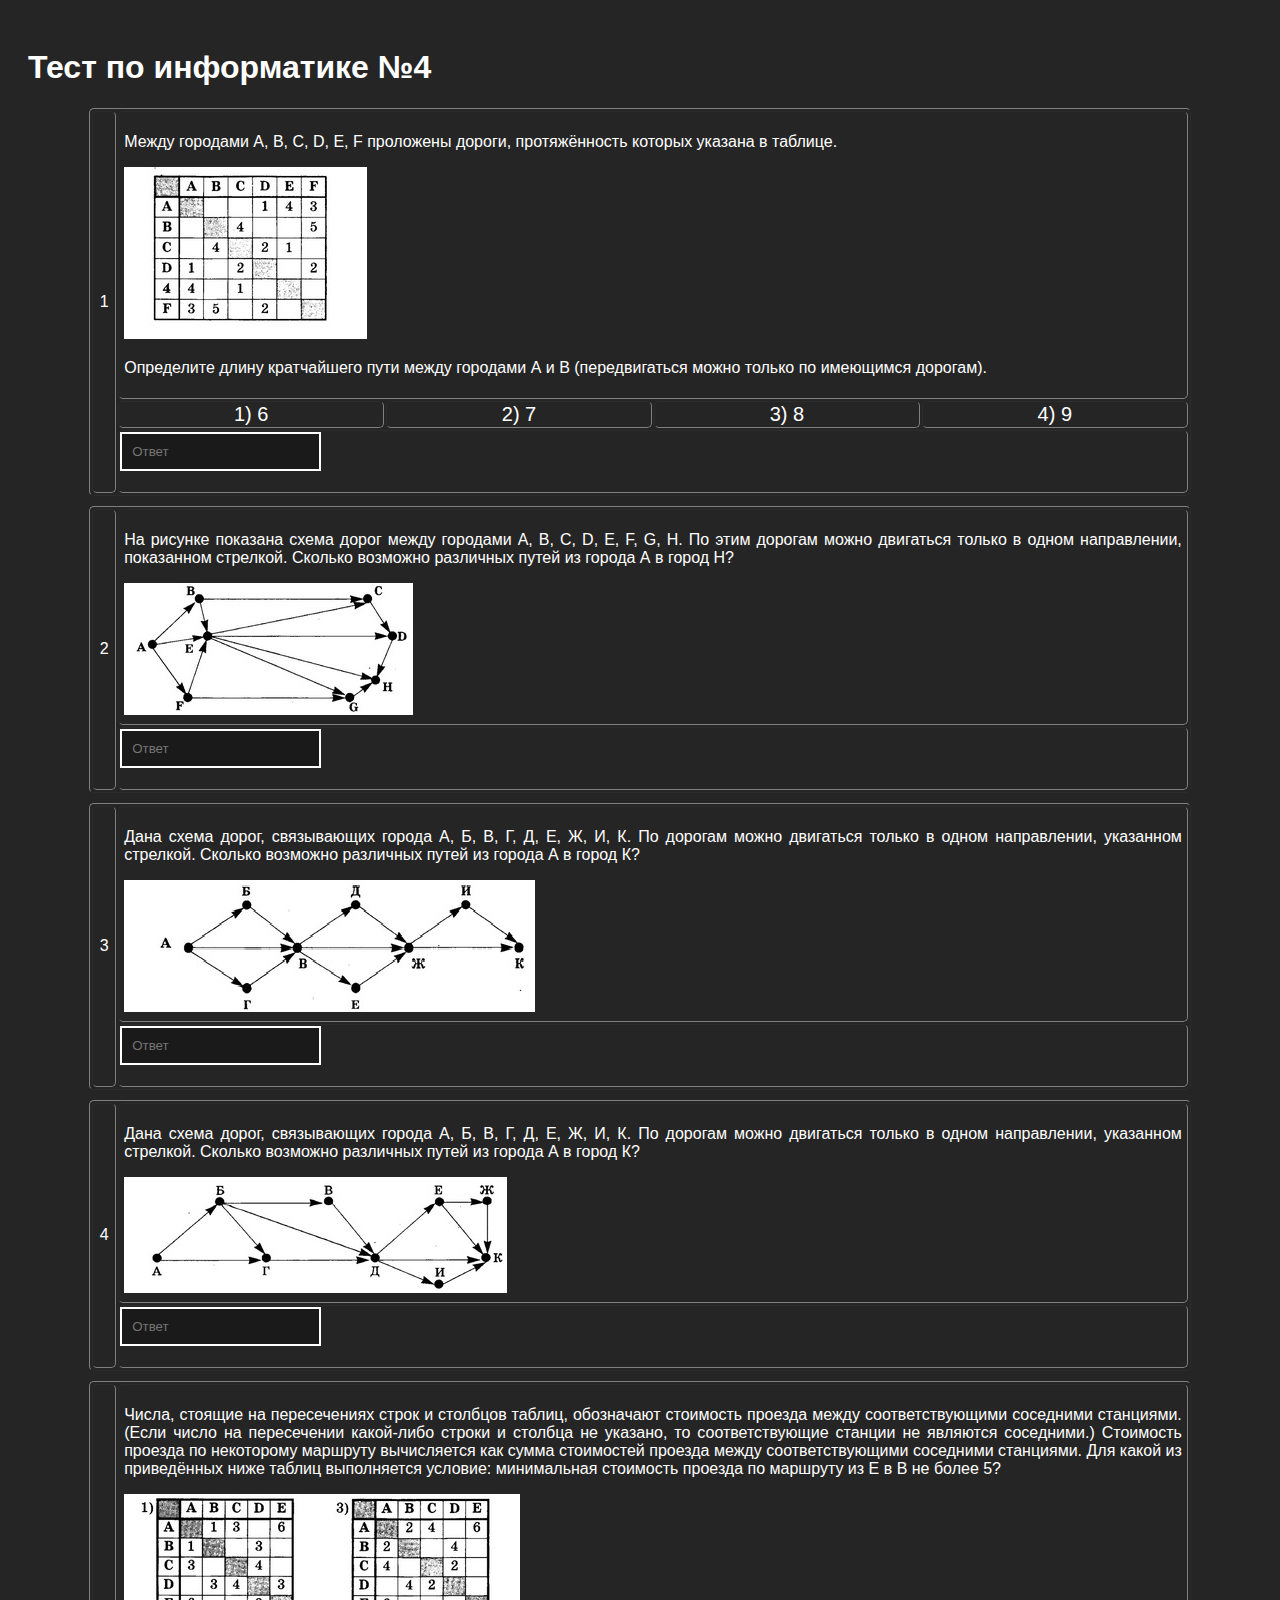
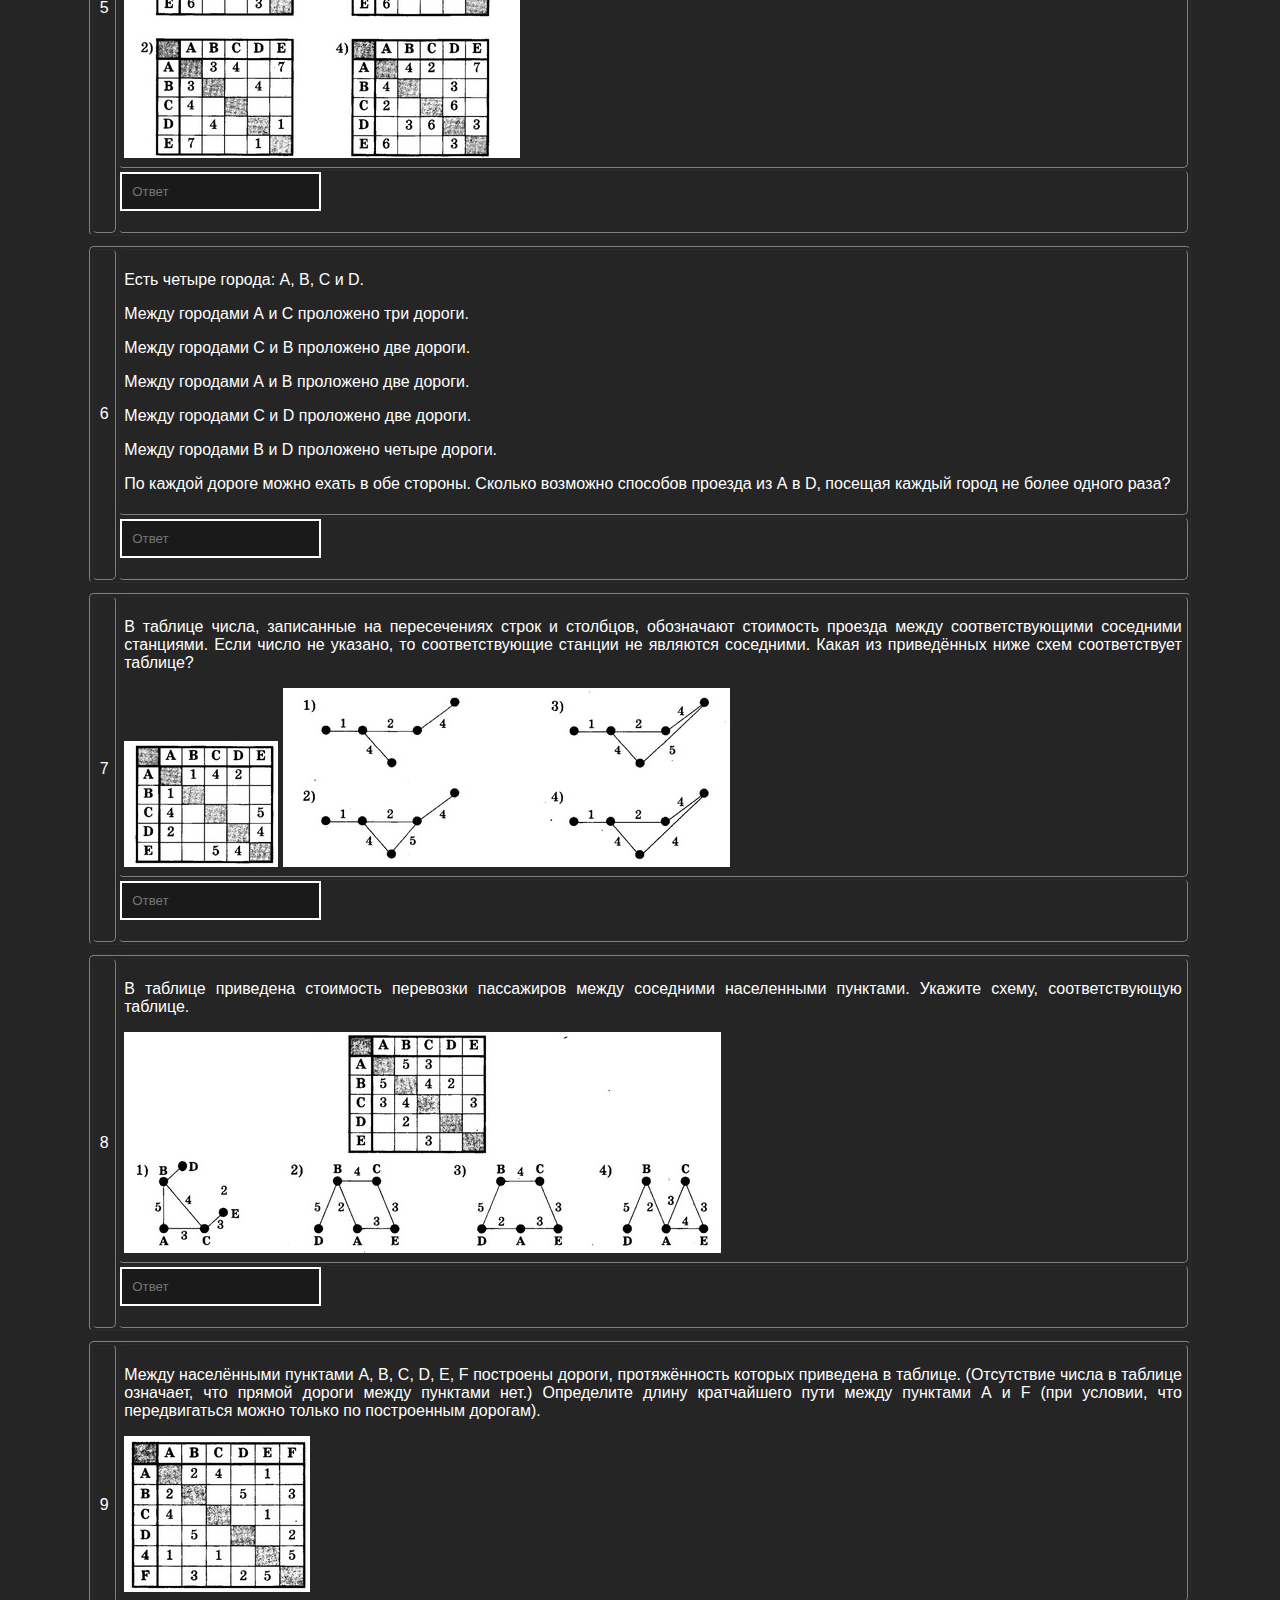
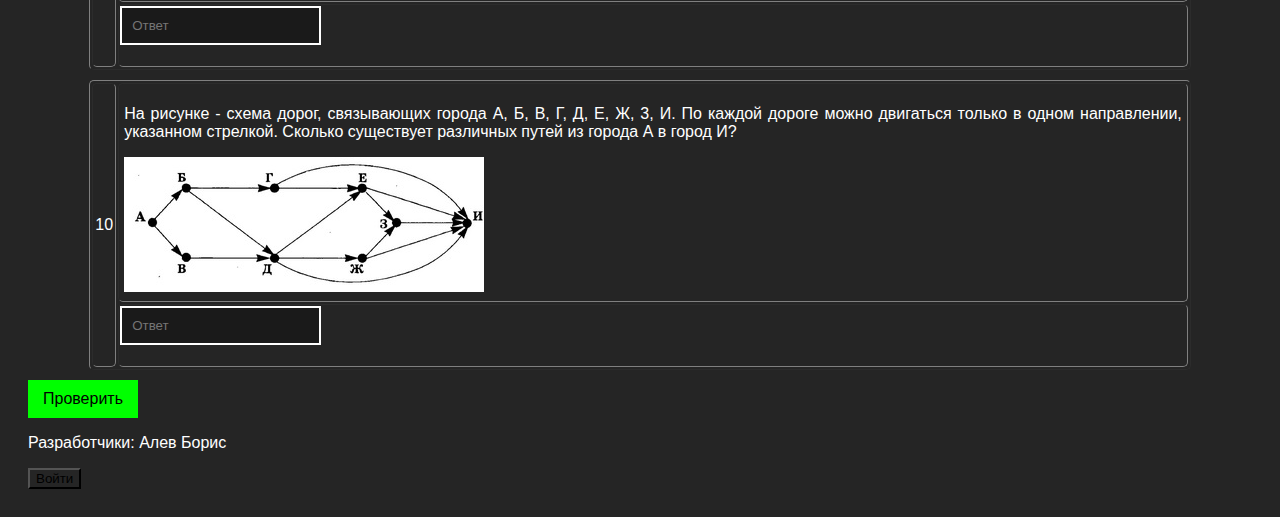
==== test/index.html @ b05b4e10 "Update index.html" ====
<!DOCTYPE html>
<html lang="en">
<head>
    <meta charset="UTF-8">
    <meta name="viewport" content="width=device-width, initial-scale=1.0">
    <title>Тест 4</title>
    <style>
         body {
            background-color: #252525;
            color: white; 
            font-family: Arial, sans-serif; 
            padding: 20px; 
        }
        label {
            display: block;
            margin-bottom: 5px; 
        }
        input[type="text"] {
            padding: 10px;
            margin-bottom: 20px; 
            border: 2px solid #ffffff; 
            background-color: #1a1a1a; 
            color: white;
        }
        .check {
            padding: 10px 15px; 
            background-color: #00ff00; 
            color: #000; 
            border: none; 
            cursor: pointer; 
            font-size: 16px; 
            transition: background-color 0.3s; 
        }
        .check:hover {
            background-color: #33cc33;
        }
        #result {
            display: none; 
            margin-top: 20px; 
            font-weight: bold; 
        }
        div.question {
            margin-bottom: 20px; 
        }
        table {
            margin-bottom: 10px;
            margin-left: auto;
            margin-right: auto;
            width: 90%;
            border-radius: 5px;
        }
        td {
            border-radius: 5px;
        }
        .n {
            width: 20px;
            text-align: center;
        }
        .variant
        {
            text-align: center;
            font-size: 20px;
        }
        .task
        {
            text-align: justify;
            padding: 5px;
        }
        .submit {
           background-color: #252525; 
        }
        form {
            display: none;
        }
    </style>
</head>
<body>
    <h1>Тест по информатике №4</h1>
    <table border="1" id="q1">
        <tr>
            <td class="n" rowspan="3">1</td>
            <td colspan="4" class="task">
                <p>Между городами А, В, C, D, E, F проложены дороги, протяжённость которых указана в таблице.</p>
                <img src="1.jpg"/>
                <p> Определите длину кратчайшего пути между городами А и В (передвигаться можно только по имеющимся дорогам).</p>
            </td>
        </tr>
        <tr>
            <td class="variant">1) 6</td>
            <td class="variant">2) 7</td>
            <td class="variant">3) 8</td>
            <td class="variant">4) 9</td>
        </tr>
        <tr>
            <td colspan="5">
                <input id="a1" type="text" class="answer" placeholder="Ответ" />
            </td>
        </tr>
    </table>
    <table border="1" id="q2">
        <tr>
            <td class="n" rowspan="3">2</td>
            <td colspan="4" class="task">
                <p>На рисунке показана схема дорог между городами А, В, C, D, E, F, G, Н. По этим дорогам можно двигаться только в одном направлении, показанном стрелкой. Сколько возможно различных путей из города А в город Н?</p>
                <img src="2.jpg"/>
            </td>
        </tr>
        <tr>
            <td colspan="5">
                <input id="a2" type="text" class="answer" placeholder="Ответ" />
            </td>
        </tr>
    </table>
    <table border="1" id="q3">
        <tr>
            <td class="n" rowspan="3">3</td>
            <td colspan="4" class="task">
                <p>Дана схема дорог, связывающих города А, Б, В, Г, Д, Е, Ж, И, К. По дорогам можно двигаться только в одном направлении, указанном стрелкой. Сколько возможно различных путей из города А в город К?</p>
                <img src="3.jpg">
            </td>
        </tr>
        <tr>
            <td colspan="5">
                <input id="a3" type="text" class="answer" placeholder="Ответ" />
            </td>
        </tr>
    </table>
    <table border="1" id="q4">
        <tr>
            <td class="n" rowspan="3">4</td>
            <td colspan="4" class="task">
                <p>Дана схема дорог, связывающих города А, Б, В, Г, Д, Е, Ж, И, К. По дорогам можно двигаться только в одном направлении, указанном стрелкой. Сколько возможно различных путей из города А в город К?</p>
                <img src="4.jpg"/>
            </td>
        </tr>
        <tr>
            <td colspan="5">
                <input id="a4" type="text" class="answer" placeholder="Ответ" />
            </td>
        </tr>
    </table>
    <table border="1" id="q5">
        <tr>
            <td  class="n" rowspan="3">5</td>
            <td colspan="4" class="task">
               <p>Числа, стоящие на пересечениях строк и столбцов таблиц, обозначают стоимость проезда между соответствующими соседними станциями. (Если число на пересечении какой-либо строки и столбца не указано, то соответствующие станции не являются соседними.)
                Стоимость проезда по некоторому маршруту вычисляется как сумма стоимостей проезда между соответствующими соседними станциями.
                Для какой из приведённых ниже таблиц выполняется условие: минимальная стоимость проезда по маршруту из Е в В не более 5?</p>
                <img src="5.jpg">
            </td>
        </tr>
        <tr>
            <td colspan="5">
                <input id="a5" type="text" class="answer" placeholder="Ответ" />
            </td>
        </tr>
    </table>
    <table border="1" id="q6">
        <tr>
            <td rowspan="3" class="n">6</td>
            <td colspan="4" class="task">
            <p>Есть четыре города: А, В, С и D.</p>
            <p>Между городами А и С проложено три дороги.</p> 
            <p>Между городами С и В проложено две дороги.</p>
            <p>Между городами А и В проложено две дороги.</p>
            <p>Между городами С и D проложено две дороги.</p>
            <p>Между городами В и D проложено четыре дороги.</p>
            <p>По каждой дороге можно ехать в обе стороны. Сколько возможно способов проезда из А в D, посещая каждый город не более одного раза?</p>
            </td>
        </tr>
        <tr>
            <td colspan="5">
                <input id="a6" type="text" class="answer" placeholder="Ответ" />
            </td>
        </tr>
    </table>
    <table border="1" id="q7">
        <tr>
            <td class="n" rowspan="3">7</td>
            <td colspan="4" class="task">
                <p>В таблице числа, записанные на пересечениях строк и столбцов, обозначают стоимость проезда между соответствующими соседними станциями. Если число не указано, то соответствующие станции не являются соседними.
                    Какая из приведённых ниже схем соответствует таблице?</p>
                <img src="71.jpg"/>
                <img src="72.jpg"/>
                
            </td>
        </tr>
        <tr>
            <td colspan="5">
                <input id="a7" type="text" class="answer" placeholder="Ответ" />
            </td>
        </tr>
    </table>
    <table border="1" id="q8">
        <tr>
            <td class="n" rowspan="3">8</td>
            <td colspan="4" class="task">
               <p>В таблице приведена стоимость перевозки пассажиров между соседними населенными пунктами. Укажите схему, соответствующую таблице.</p>
               <img src="8.jpg"/>
            </td>
        </tr>
        <tr>
            <td colspan="5">
                <input id="a8" type="text" class="answer" placeholder="Ответ" />
            </td>
        </tr>
    </table>
    <table border="1" id="q9">
        <tr>
            <td class="n" rowspan="3">9</td>
            <td colspan="4" class="task">
                <p>Между населёнными пунктами А, В, C, D, E, F построены дороги, протяжённость которых приведена в таблице. (Отсутствие числа в таблице означает, что прямой дороги между пунктами нет.)
                    Определите длину кратчайшего пути между пунктами А и F (при условии, что передвигаться можно только по построенным дорогам).</p>
                <img src="9.jpg">
            </td>
        </tr>
        <tr>
            <td colspan="5">
                <input id="a9" type="text" class="answer" placeholder="Ответ" />
            </td>
        </tr>
    </table>
    <table border="1" id="q10">
        <tr>
            <td class="n" rowspan="3">10</td>
            <td colspan="4" class="task">
                <p>На рисунке - схема дорог, связывающих города А, Б, В, Г, Д, Е, Ж, 3, И. По каждой дороге можно двигаться только в одном направлении, указанном стрелкой. Сколько существует различных путей из города А в город И?</p>
                <img src="10.jpg">
            </td>
        </tr>
        <tr>
            <td colspan="5">
                <input id="a10" type="text" class="answer" placeholder="Ответ" />
            </td>
        </tr>
    </table>
    <button class="check" onclick="Check()">Проверить</button>
    <p id="result">Результат: </p>
    <form>
      <label>Введите пароль: <input type="password" name="password"></label>
    </form>
    <p>Разработчики:
        Алев Борис
    </p>
     <button type="submit" class="submit">Войти</button>
</body>
<script>



function Check() {
    var correct = 0;
    var totalPoints = 10;
    var grade;
    let q1 = document.getElementById('q1');
    let a1 = document.getElementById('a1');
    let q2 = document.getElementById('q2');
    let a2 = document.getElementById('a2');
    let q3 = document.getElementById('q3');
    let a3 = document.getElementById('a3');
    let q4 = document.getElementById('q4');
    let a4 = document.getElementById('a4');
    let q5 = document.getElementById('q5');
    let a5 = document.getElementById('a5');
    let q6 = document.getElementById('q6');
    let a6 = document.getElementById('a6');
    let q7 = document.getElementById('q7');
    let a7 = document.getElementById('a7');
    let q8 = document.getElementById('q8');
    let a8 = document.getElementById('a8');
    let q9 = document.getElementById('q9');
    let a9 = document.getElementById('a9');
    let q10 = document.getElementById('q10');
    let a10 = document.getElementById('a10');
    if (a1.value == '2' || a1.value == '7') {
        q1.style.border = '7px solid green ';
        q1.style.borderRadius = "5px";
        correct++;
        var cells = q1.getElementsByTagName('td');
        for (var i = 0; i < cells.length; i++) {
            cells[i].style.border = '3px solid green';
            cells[i].style.borderRadius = "5px";
        }
    }
    else {
        q1.style.border = '7px solid red';
        q1.style.borderRadius = "5px";
        var cells = q1.getElementsByTagName('td');
        for (var i = 0; i < cells.length; i++) {
            cells[i].style.border = '3px solid red';
            cells[i].style.borderRadius = "5px";
        }
    }
    if (a2.value == '2') {
        q2.style.border = '7px solid green ';
        q2.style.borderRadius = "5px";
        correct++;
        var cells = q2.getElementsByTagName('td');
        for (var i = 0; i < cells.length; i++) {
            cells[i].style.border = '3px solid green';
            cells[i].style.borderRadius = "5px";
        }
    }
    else {
        q2.style.border = '7px solid red';
        q2.style.borderRadius = "5px";
        var cells = q2.getElementsByTagName('td');
        for (var i = 0; i < cells.length; i++) {
            cells[i].style.border = '3px solid red';
            cells[i].style.borderRadius = "5px";
        }
    }
    if (a3.value == '18') {
        q3.style.border = '7px solid green ';
        q3.style.borderRadius = "5px";
        correct++;
        var cells = q3.getElementsByTagName('td');
        for (var i = 0; i < cells.length; i++) {
            cells[i].style.border = '3px solid green';
            cells[i].style.borderRadius = "5px";
        }
    }
    else {
        q3.style.border = '7px solid red';
        q3.style.borderRadius = "5px";
        var cells = q3.getElementsByTagName('td');
        for (var i = 0; i < cells.length; i++) {
            cells[i].style.border = '3px solid red';
            cells[i].style.borderRadius = "5px";
        }
    }
    if (a4.value == '16') {
        q4.style.border = '7px solid green ';
        q4.style.borderRadius = "5px";
        correct++;
        var cells = q4.getElementsByTagName('td');
        for (var i = 0; i < cells.length; i++) {
            cells[i].style.border = '3px solid green';
            cells[i].style.borderRadius = "5px";
        }
    }
    else {
        q4.style.border = '7px solid red';
        q4.style.borderRadius = "5px";
        var cells = q4.getElementsByTagName('td');
        for (var i = 0; i < cells.length; i++) {
            cells[i].style.border = '3px solid red';
            cells[i].style.borderRadius = "5px";
        }
    }
    if (a5.value == '2') {
        q5.style.border = '7px solid green ';
        q5.style.borderRadius = "5px";
        correct++;
        var cells = q5.getElementsByTagName('td');
        for (var i = 0; i < cells.length; i++) {
            cells[i].style.border = '3px solid green';
            cells[i].style.borderRadius = "5px";
        }
    }
    else {
        q5.style.border = '7px solid red';
        q5.style.borderRadius = "5px";
        var cells = q5.getElementsByTagName('td');
        for (var i = 0; i < cells.length; i++) {
            cells[i].style.border = '3px solid red';
            cells[i].style.borderRadius = "5px";
        }
    }
    if (a6.value == '46') {
        q6.style.border = '7px solid green ';
        q6.style.borderRadius = "5px";
        correct++;
        var cells = q6.getElementsByTagName('td');
        for (var i = 0; i < cells.length; i++) {
            cells[i].style.border = '3px solid green';
            cells[i].style.borderRadius = "5px";
        }
    }
    else {
        q6.style.border = '7px solid red';
        q6.style.borderRadius = "5px";
        var cells = q6.getElementsByTagName('td');
        for (var i = 0; i < cells.length; i++) {
            cells[i].style.border = '3px solid red';
            cells[i].style.borderRadius = "5px";
        }
    }
    if (a7.value == '3') {
        q7.style.border = '7px solid green ';
        q7.style.borderRadius = "5px";
        correct++;
        var cells = q7.getElementsByTagName('td');
        for (var i = 0; i < cells.length; i++) {
            cells[i].style.border = '3px solid green';
            cells[i].style.borderRadius = "5px";
        }
    }
    else {
        q7.style.border = '7px solid red';
        q7.style.borderRadius = "5px";
        var cells = q7.getElementsByTagName('td');
        for (var i = 0; i < cells.length; i++) {
            cells[i].style.border = '3px solid red';
            cells[i].style.borderRadius = "5px";
        }
    }
    if (a8.value == '1') {
        q8.style.border = '7px solid green ';
        q8.style.borderRadius = "5px";
        correct++;
        var cells = q8.getElementsByTagName('td');
        for (var i = 0; i < cells.length; i++) {
            cells[i].style.border = '3px solid green';
            cells[i].style.borderRadius = "5px";
        }
    }
    else {
        q8.style.border = '7px solid red';
        q8.style.borderRadius = "5px";
        var cells = q8.getElementsByTagName('td');
        for (var i = 0; i < cells.length; i++) {
            cells[i].style.border = '3px solid red';
            cells[i].style.borderRadius = "5px";
        }
    }
    if (a9.value == '5') {
        q9.style.border = '7px solid green ';
        q9.style.borderRadius = "5px";
        correct++;
        var cells = q9.getElementsByTagName('td');
        for (var i = 0; i < cells.length; i++) {
            cells[i].style.border = '3px solid green';
            cells[i].style.borderRadius = "5px";
        }
    }
    else {
        q9.style.border = '7px solid red';
        q9.style.borderRadius = "5px";
        var cells = q9.getElementsByTagName('td');
        for (var i = 0; i < cells.length; i++) {
            cells[i].style.border = '3px solid red';
            cells[i].style.borderRadius = "5px";
        }
    }
    if (a10.value == '13') {
        q10.style.border = '7px solid green ';
        q10.style.borderRadius = "5px";
        correct++;
        var cells = q10.getElementsByTagName('td');
        for (var i = 0; i < cells.length; i++) {
            cells[i].style.border = '3px solid green';
            cells[i].style.borderRadius = "5px";
        }
    }
    else {
        q10.style.border = '7px solid red';
        q10.style.borderRadius = "5px";
        var cells = q10.getElementsByTagName('td');
        for (var i = 0; i < cells.length; i++) {
            cells[i].style.border = '3px solid red';
            cells[i].style.borderRadius = "5px";
        }
    }   
    if (correct >= 9) {
        grade = 5;
    } else if (correct >= 7) {
        grade = 4;
    } else if (correct >= 5) {
        grade = 3;
    } else {
        grade = 2;
    }
    var resultText = "Результат: " + correct + " из " + totalPoints + " баллов. Отметка: " + grade;
    var resultElement = document.getElementById("result");
    resultElement.innerText = resultText;
    resultElement.style.display = "block";
}
    document.addEventListener('submit', function(event) {
        event.preventDefault();
        form.style.disply = "block";
        const password = document.querySelector('input[name="password"]').value;
  
      if (password === '513381612') {
        const answers = ['2', '2', '18', '16', '2', '46', '3', '1', '5', '13']; 
        answers.forEach(function(answer, index) {
          document.body.insertAdjacentHTML('beforeend', `<p>Вопрос ${index + 1}: ${answer}</p>`);
    });
  } else {
    alert('Неправильный пароль! Попробуйте еще раз.');
  }
});
</script>
</html>
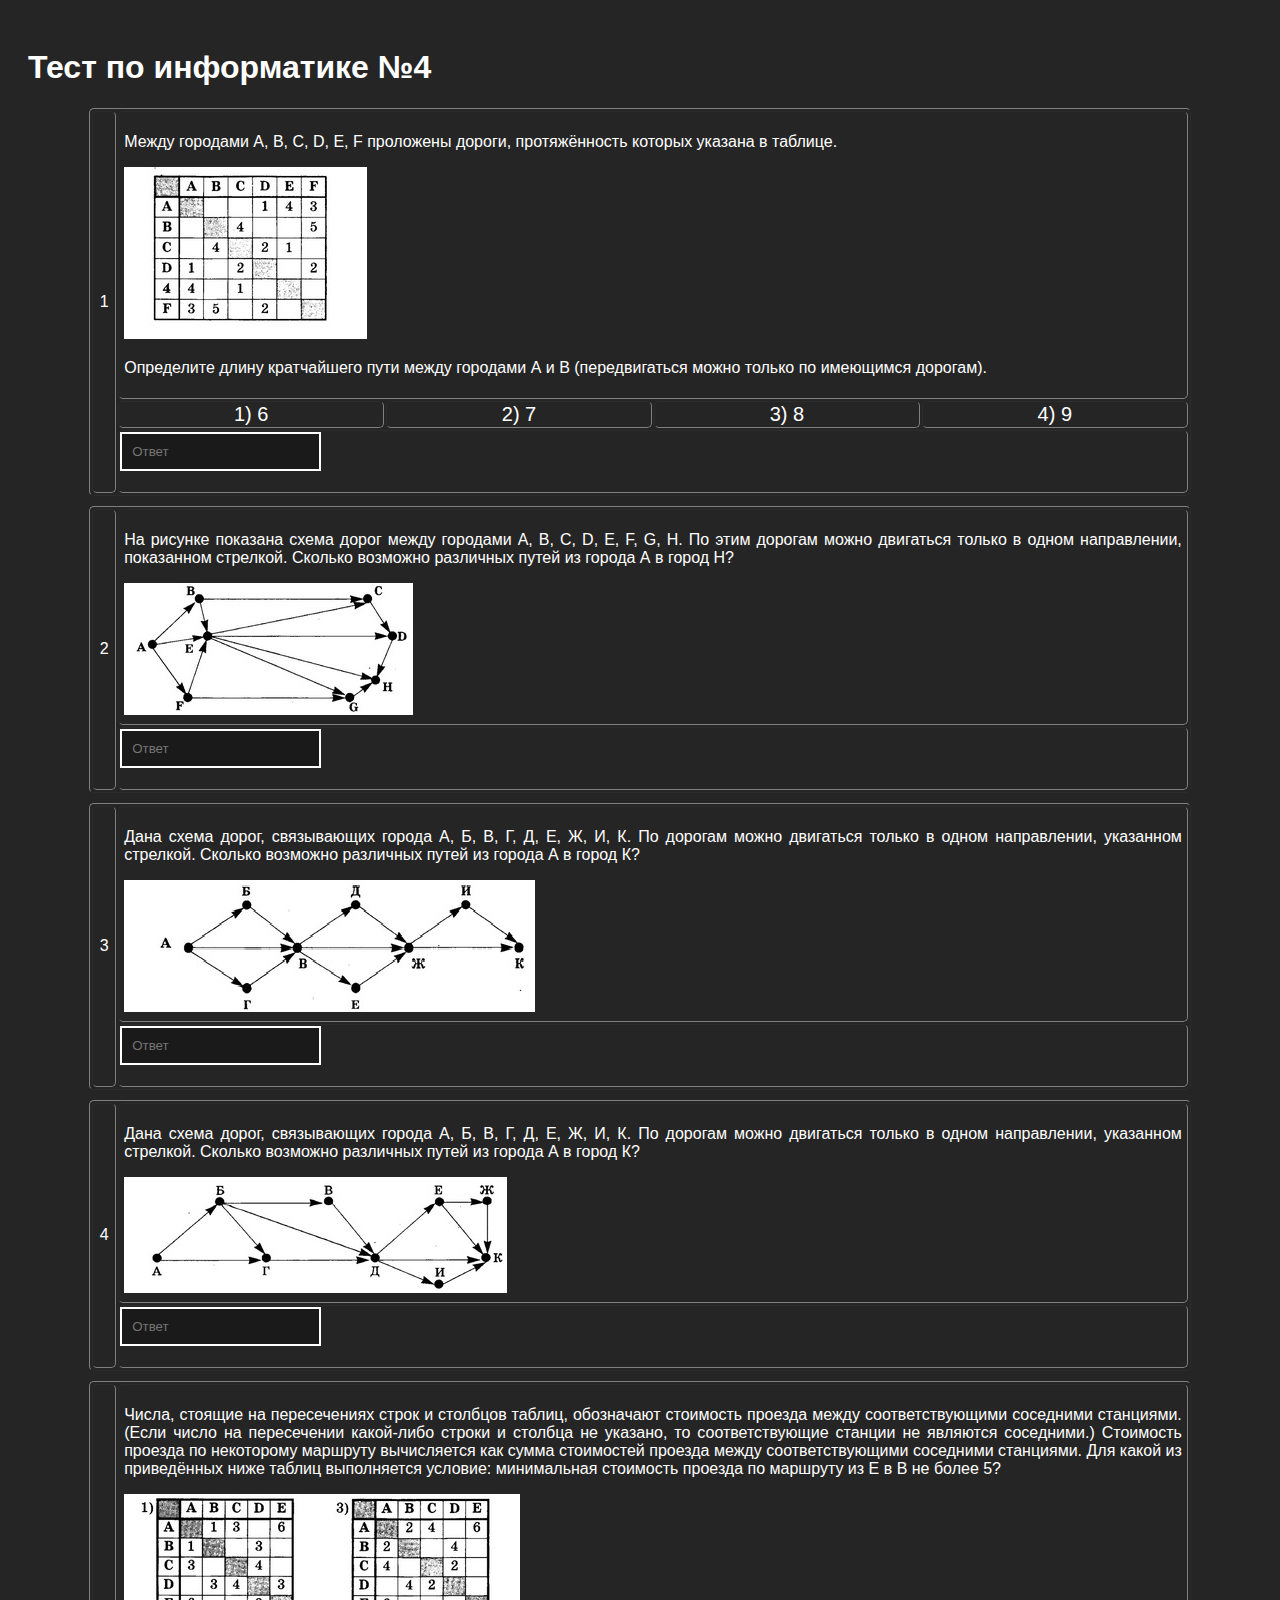
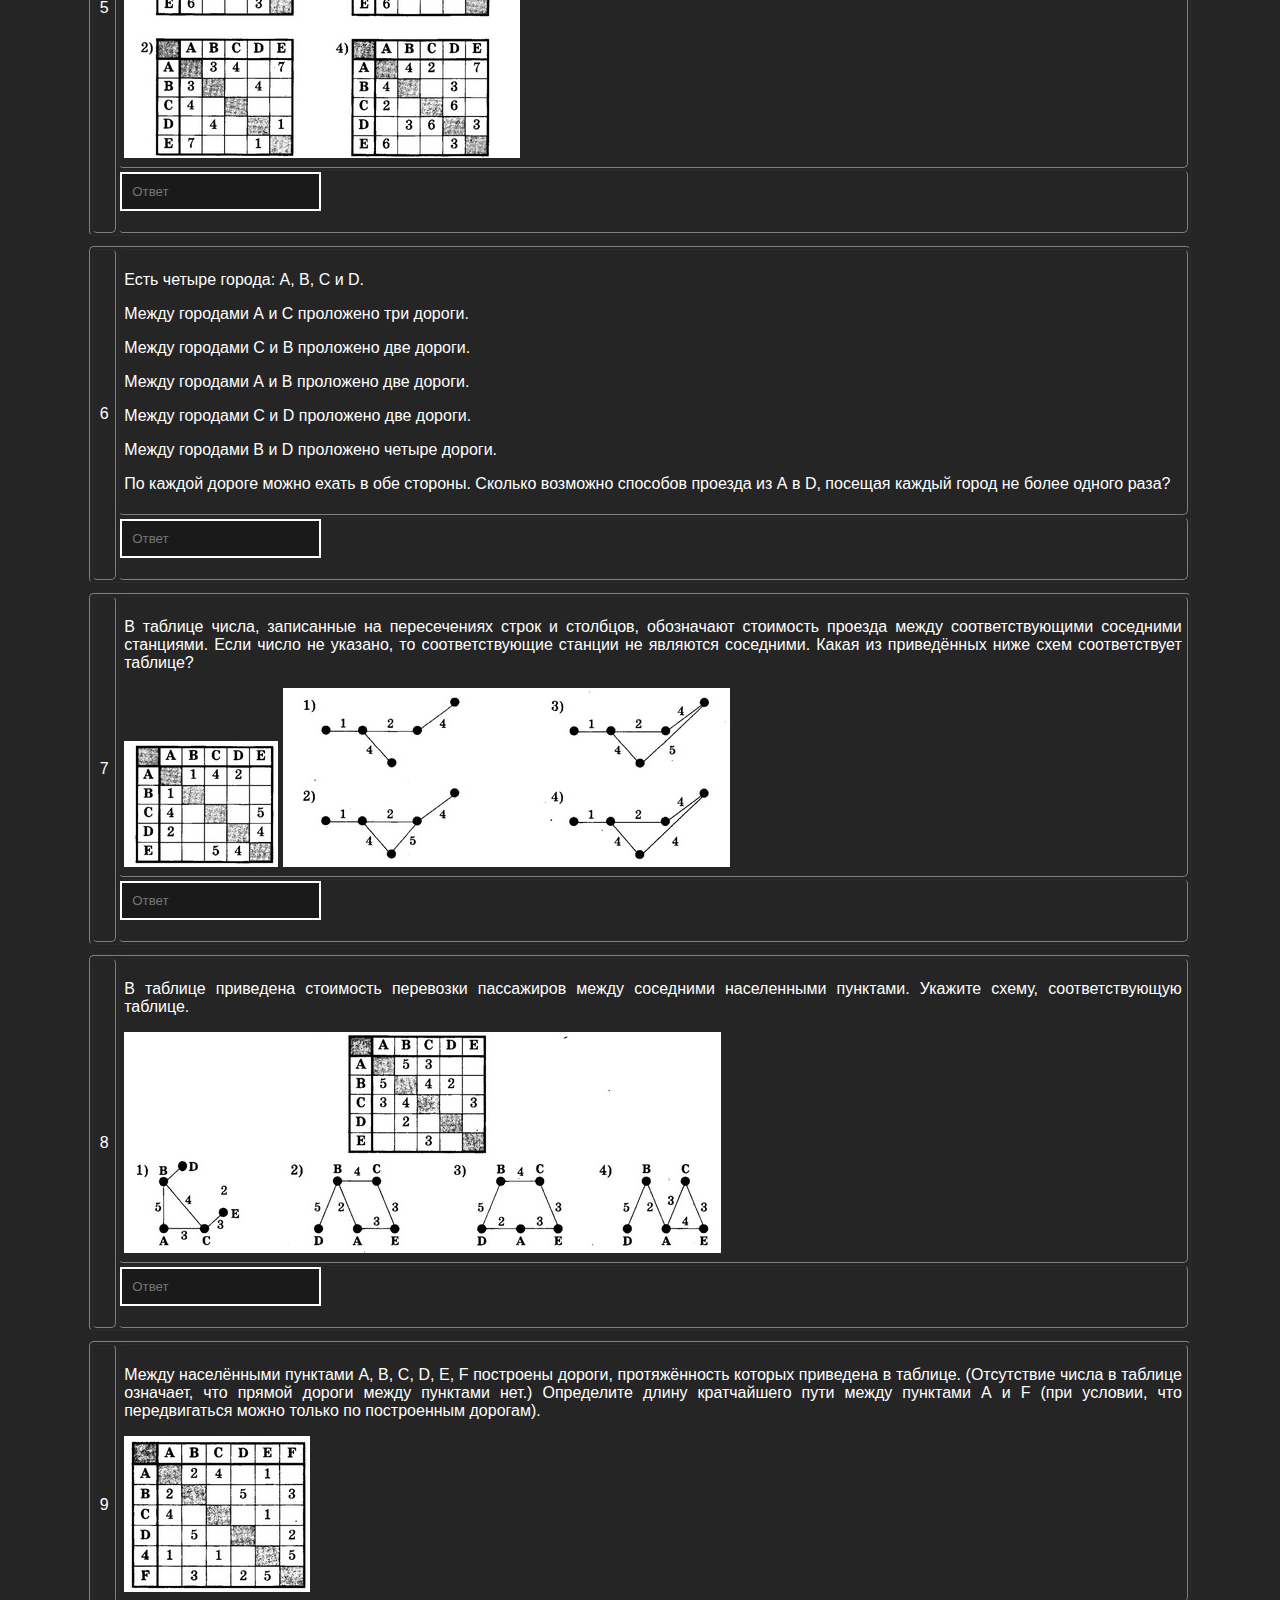
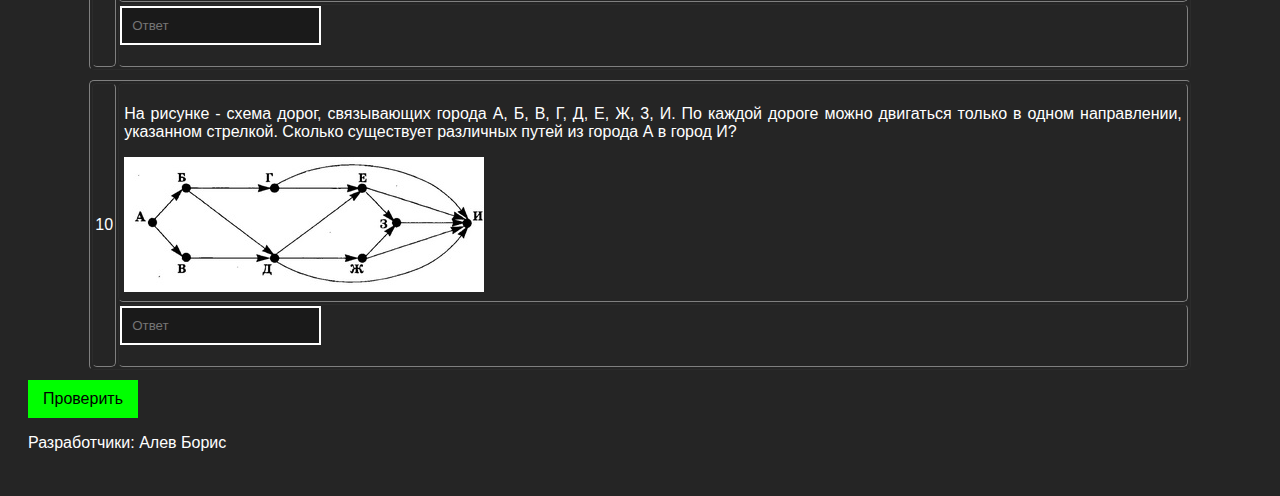
==== commit 3d763c0b: "Update index.html" ====
--- a/test/index.html
+++ b/test/index.html
@@ -242,12 +242,8 @@
     <p>Разработчики:
         Алев Борис
     </p>
-     <button type="submit" class="submit">Войти</button>
 </body>
 <script>
-
-
-
 function Check() {
     var correct = 0;
     var totalPoints = 10;
@@ -476,19 +472,5 @@
     resultElement.innerText = resultText;
     resultElement.style.display = "block";
 }
-    document.addEventListener('submit', function(event) {
-        event.preventDefault();
-        form.style.disply = "block";
-        const password = document.querySelector('input[name="password"]').value;
-  
-      if (password === '513381612') {
-        const answers = ['2', '2', '18', '16', '2', '46', '3', '1', '5', '13']; 
-        answers.forEach(function(answer, index) {
-          document.body.insertAdjacentHTML('beforeend', `<p>Вопрос ${index + 1}: ${answer}</p>`);
-    });
-  } else {
-    alert('Неправильный пароль! Попробуйте еще раз.');
-  }
-});
 </script>
 </html>
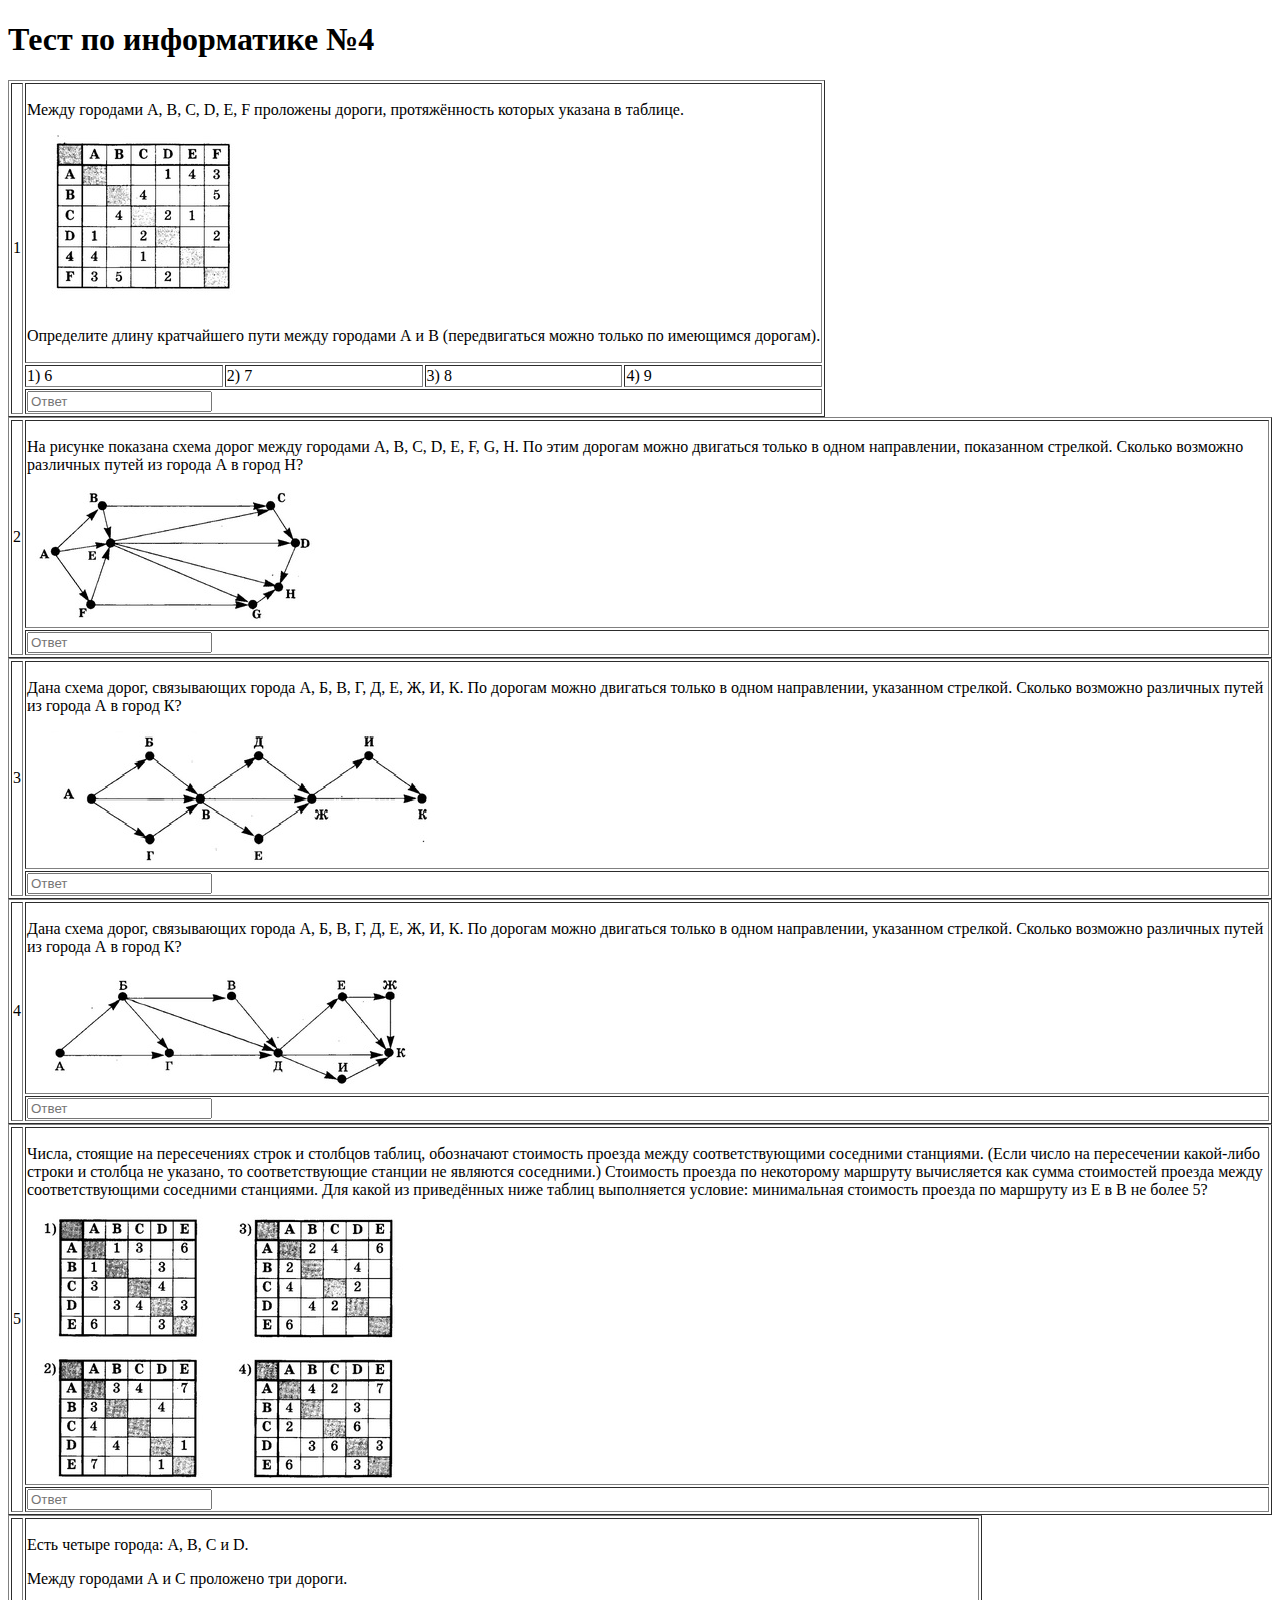
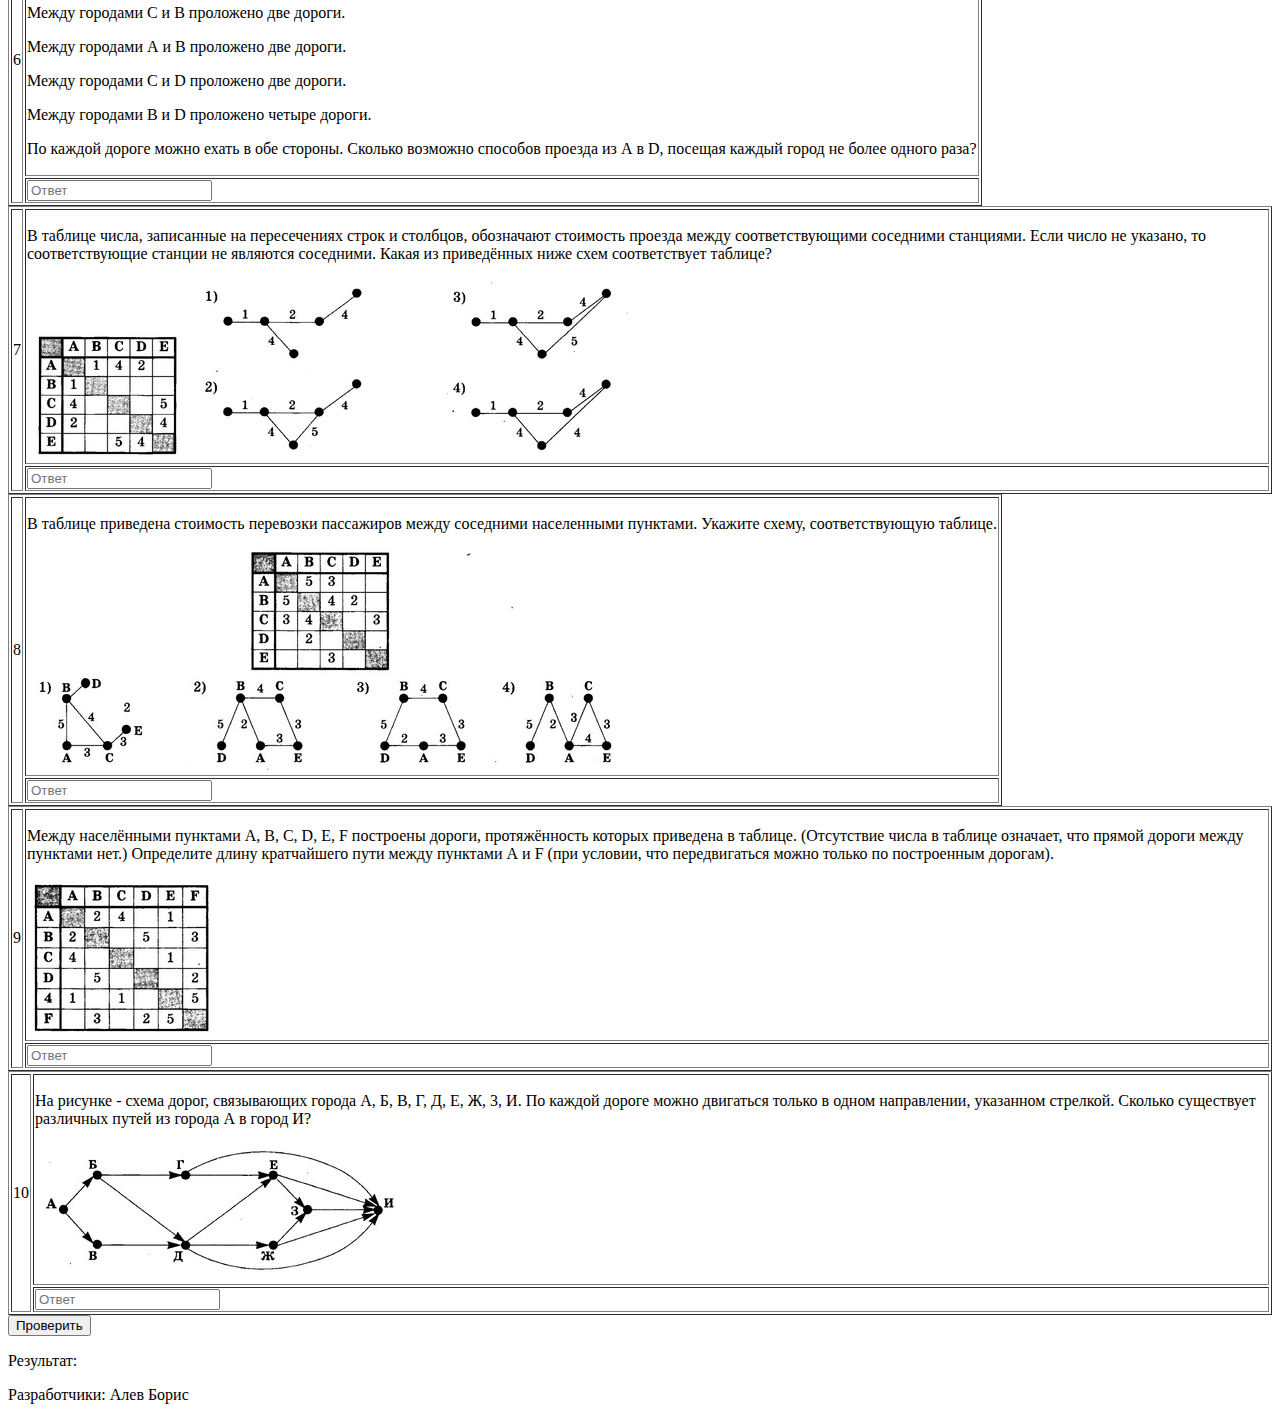
==== commit edaee3e0: "Update index.html" ====
--- a/test/index.html
+++ b/test/index.html
@@ -4,75 +4,7 @@
     <meta charset="UTF-8">
     <meta name="viewport" content="width=device-width, initial-scale=1.0">
     <title>Тест 4</title>
-    <style>
-         body {
-            background-color: #252525;
-            color: white; 
-            font-family: Arial, sans-serif; 
-            padding: 20px; 
-        }
-        label {
-            display: block;
-            margin-bottom: 5px; 
-        }
-        input[type="text"] {
-            padding: 10px;
-            margin-bottom: 20px; 
-            border: 2px solid #ffffff; 
-            background-color: #1a1a1a; 
-            color: white;
-        }
-        .check {
-            padding: 10px 15px; 
-            background-color: #00ff00; 
-            color: #000; 
-            border: none; 
-            cursor: pointer; 
-            font-size: 16px; 
-            transition: background-color 0.3s; 
-        }
-        .check:hover {
-            background-color: #33cc33;
-        }
-        #result {
-            display: none; 
-            margin-top: 20px; 
-            font-weight: bold; 
-        }
-        div.question {
-            margin-bottom: 20px; 
-        }
-        table {
-            margin-bottom: 10px;
-            margin-left: auto;
-            margin-right: auto;
-            width: 90%;
-            border-radius: 5px;
-        }
-        td {
-            border-radius: 5px;
-        }
-        .n {
-            width: 20px;
-            text-align: center;
-        }
-        .variant
-        {
-            text-align: center;
-            font-size: 20px;
-        }
-        .task
-        {
-            text-align: justify;
-            padding: 5px;
-        }
-        .submit {
-           background-color: #252525; 
-        }
-        form {
-            display: none;
-        }
-    </style>
+    <link rel="stylesheet" src="style.css">
 </head>
 <body>
     <h1>Тест по информатике №4</h1>
@@ -236,9 +168,6 @@
     </table>
     <button class="check" onclick="Check()">Проверить</button>
     <p id="result">Результат: </p>
-    <form>
-      <label>Введите пароль: <input type="password" name="password"></label>
-    </form>
     <p>Разработчики:
         Алев Борис
     </p>
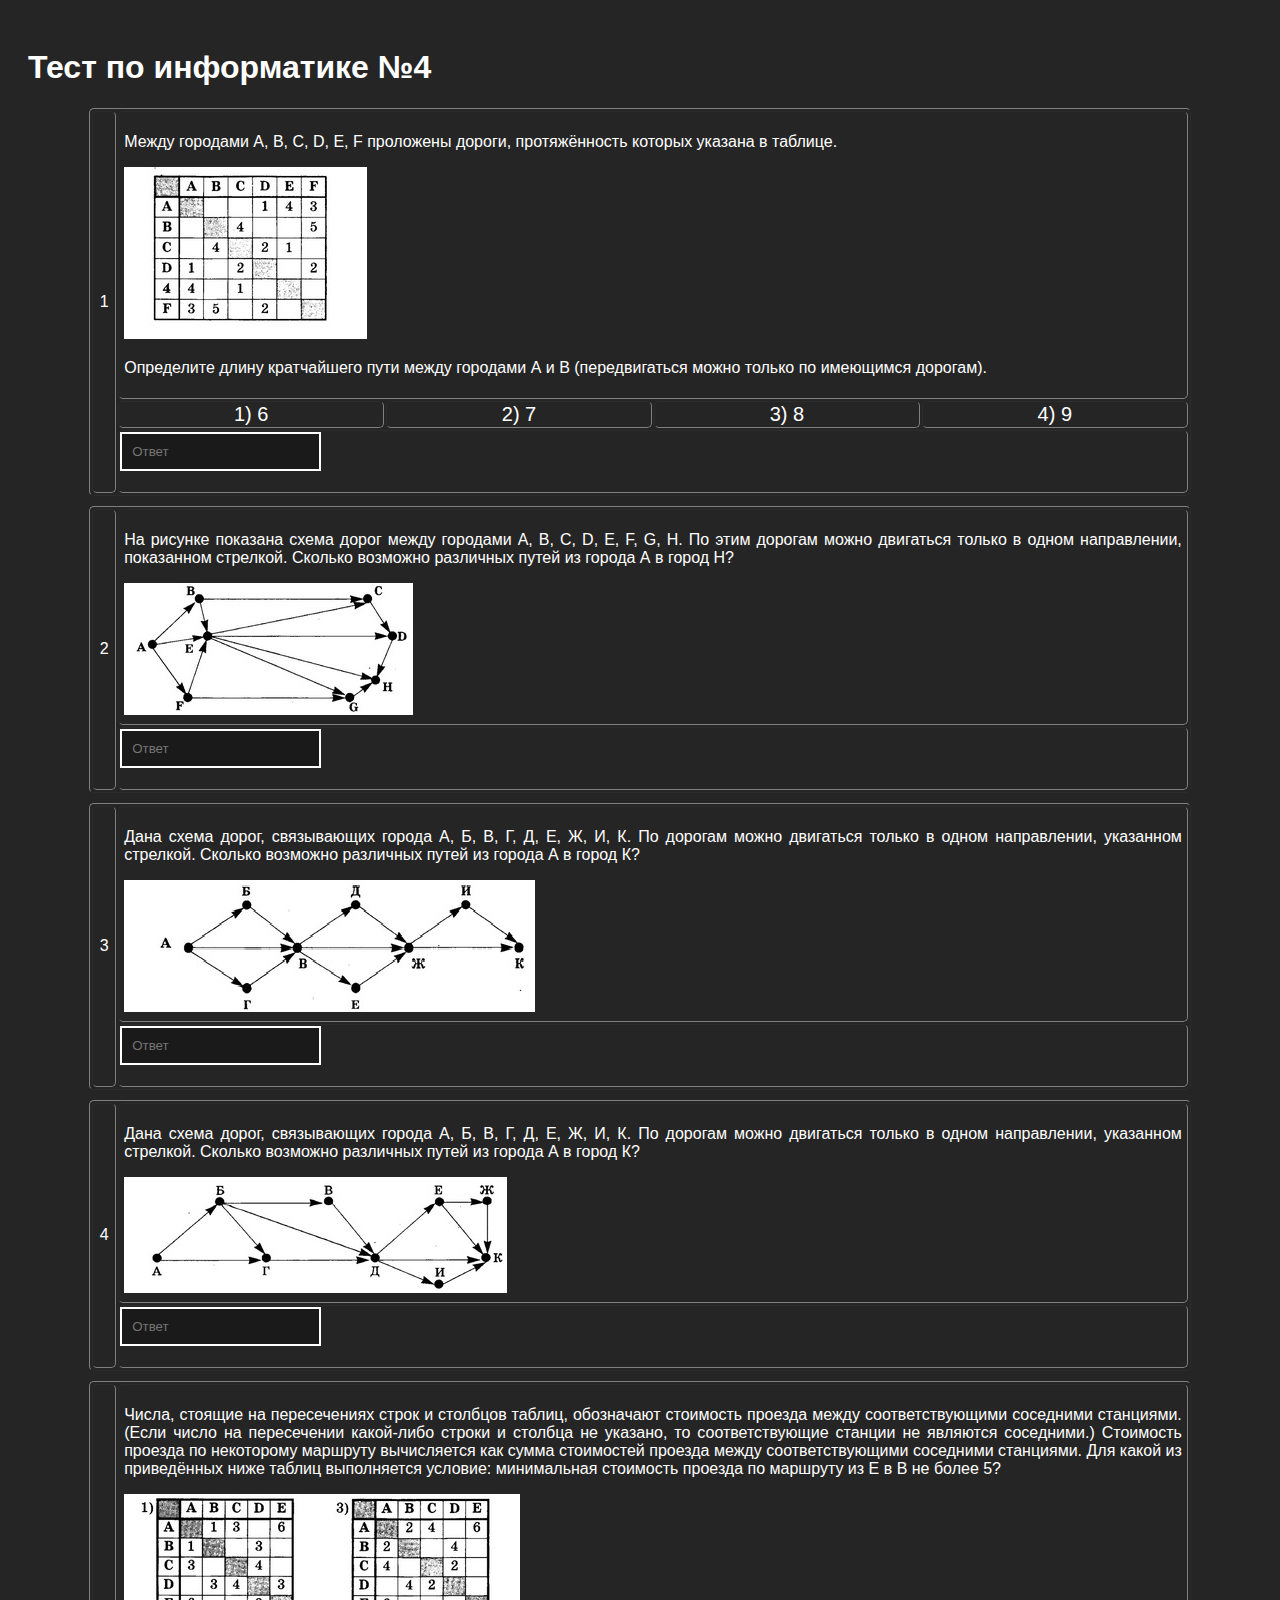
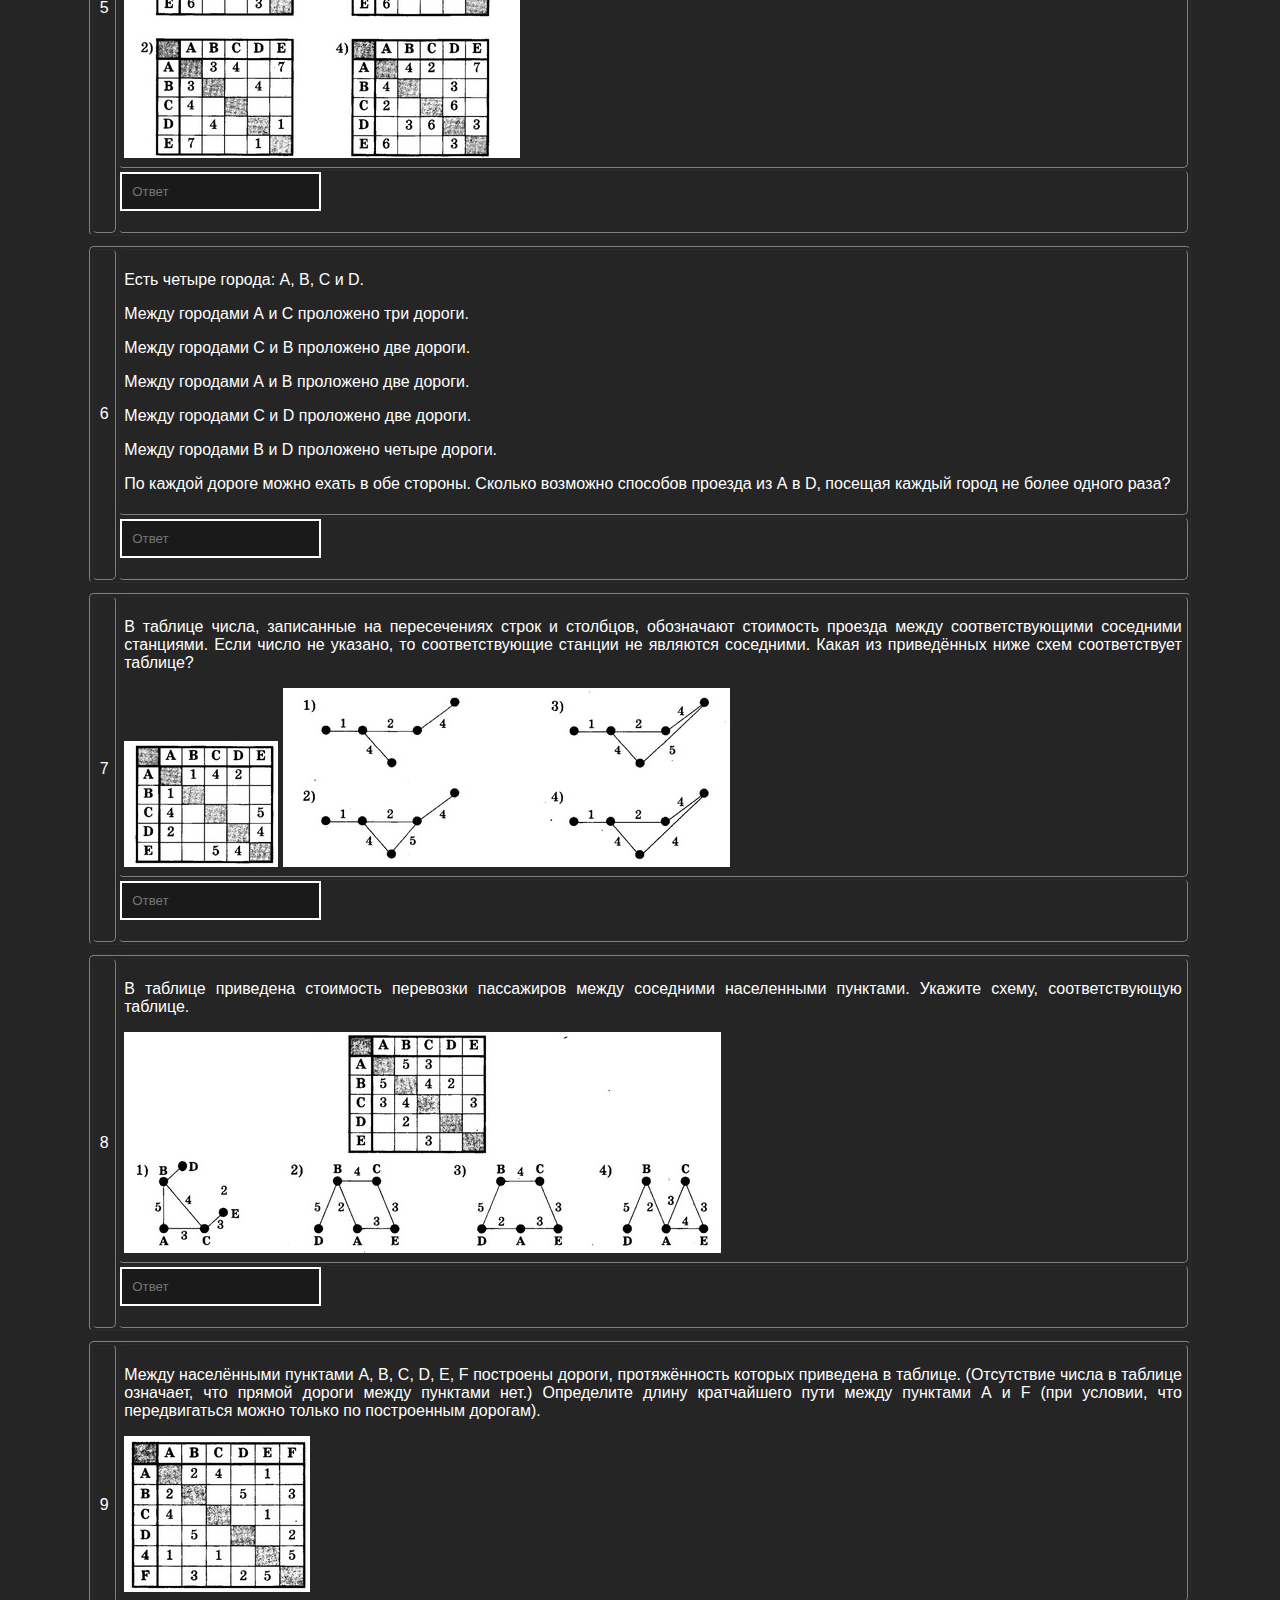
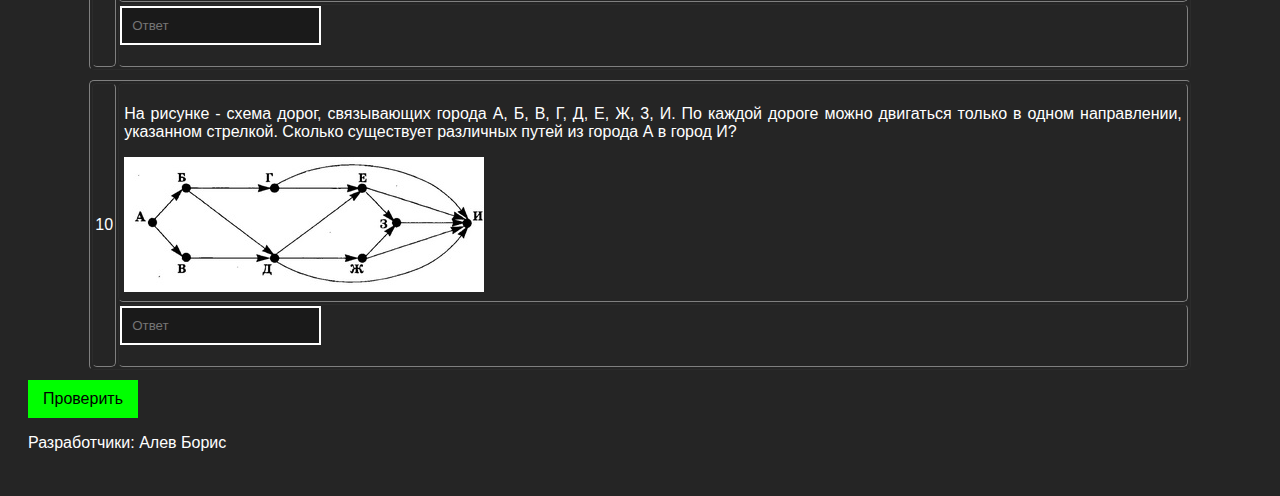
==== commit e535777b: "Update index.html" ====
--- a/test/index.html
+++ b/test/index.html
@@ -4,7 +4,7 @@
     <meta charset="UTF-8">
     <meta name="viewport" content="width=device-width, initial-scale=1.0">
     <title>Тест 4</title>
-    <link rel="stylesheet" src="style.css">
+    <link rel="stylesheet" href="style.css">
 </head>
 <body>
     <h1>Тест по информатике №4</h1>
@@ -172,234 +172,5 @@
         Алев Борис
     </p>
 </body>
-<script>
-function Check() {
-    var correct = 0;
-    var totalPoints = 10;
-    var grade;
-    let q1 = document.getElementById('q1');
-    let a1 = document.getElementById('a1');
-    let q2 = document.getElementById('q2');
-    let a2 = document.getElementById('a2');
-    let q3 = document.getElementById('q3');
-    let a3 = document.getElementById('a3');
-    let q4 = document.getElementById('q4');
-    let a4 = document.getElementById('a4');
-    let q5 = document.getElementById('q5');
-    let a5 = document.getElementById('a5');
-    let q6 = document.getElementById('q6');
-    let a6 = document.getElementById('a6');
-    let q7 = document.getElementById('q7');
-    let a7 = document.getElementById('a7');
-    let q8 = document.getElementById('q8');
-    let a8 = document.getElementById('a8');
-    let q9 = document.getElementById('q9');
-    let a9 = document.getElementById('a9');
-    let q10 = document.getElementById('q10');
-    let a10 = document.getElementById('a10');
-    if (a1.value == '2' || a1.value == '7') {
-        q1.style.border = '7px solid green ';
-        q1.style.borderRadius = "5px";
-        correct++;
-        var cells = q1.getElementsByTagName('td');
-        for (var i = 0; i < cells.length; i++) {
-            cells[i].style.border = '3px solid green';
-            cells[i].style.borderRadius = "5px";
-        }
-    }
-    else {
-        q1.style.border = '7px solid red';
-        q1.style.borderRadius = "5px";
-        var cells = q1.getElementsByTagName('td');
-        for (var i = 0; i < cells.length; i++) {
-            cells[i].style.border = '3px solid red';
-            cells[i].style.borderRadius = "5px";
-        }
-    }
-    if (a2.value == '2') {
-        q2.style.border = '7px solid green ';
-        q2.style.borderRadius = "5px";
-        correct++;
-        var cells = q2.getElementsByTagName('td');
-        for (var i = 0; i < cells.length; i++) {
-            cells[i].style.border = '3px solid green';
-            cells[i].style.borderRadius = "5px";
-        }
-    }
-    else {
-        q2.style.border = '7px solid red';
-        q2.style.borderRadius = "5px";
-        var cells = q2.getElementsByTagName('td');
-        for (var i = 0; i < cells.length; i++) {
-            cells[i].style.border = '3px solid red';
-            cells[i].style.borderRadius = "5px";
-        }
-    }
-    if (a3.value == '18') {
-        q3.style.border = '7px solid green ';
-        q3.style.borderRadius = "5px";
-        correct++;
-        var cells = q3.getElementsByTagName('td');
-        for (var i = 0; i < cells.length; i++) {
-            cells[i].style.border = '3px solid green';
-            cells[i].style.borderRadius = "5px";
-        }
-    }
-    else {
-        q3.style.border = '7px solid red';
-        q3.style.borderRadius = "5px";
-        var cells = q3.getElementsByTagName('td');
-        for (var i = 0; i < cells.length; i++) {
-            cells[i].style.border = '3px solid red';
-            cells[i].style.borderRadius = "5px";
-        }
-    }
-    if (a4.value == '16') {
-        q4.style.border = '7px solid green ';
-        q4.style.borderRadius = "5px";
-        correct++;
-        var cells = q4.getElementsByTagName('td');
-        for (var i = 0; i < cells.length; i++) {
-            cells[i].style.border = '3px solid green';
-            cells[i].style.borderRadius = "5px";
-        }
-    }
-    else {
-        q4.style.border = '7px solid red';
-        q4.style.borderRadius = "5px";
-        var cells = q4.getElementsByTagName('td');
-        for (var i = 0; i < cells.length; i++) {
-            cells[i].style.border = '3px solid red';
-            cells[i].style.borderRadius = "5px";
-        }
-    }
-    if (a5.value == '2') {
-        q5.style.border = '7px solid green ';
-        q5.style.borderRadius = "5px";
-        correct++;
-        var cells = q5.getElementsByTagName('td');
-        for (var i = 0; i < cells.length; i++) {
-            cells[i].style.border = '3px solid green';
-            cells[i].style.borderRadius = "5px";
-        }
-    }
-    else {
-        q5.style.border = '7px solid red';
-        q5.style.borderRadius = "5px";
-        var cells = q5.getElementsByTagName('td');
-        for (var i = 0; i < cells.length; i++) {
-            cells[i].style.border = '3px solid red';
-            cells[i].style.borderRadius = "5px";
-        }
-    }
-    if (a6.value == '46') {
-        q6.style.border = '7px solid green ';
-        q6.style.borderRadius = "5px";
-        correct++;
-        var cells = q6.getElementsByTagName('td');
-        for (var i = 0; i < cells.length; i++) {
-            cells[i].style.border = '3px solid green';
-            cells[i].style.borderRadius = "5px";
-        }
-    }
-    else {
-        q6.style.border = '7px solid red';
-        q6.style.borderRadius = "5px";
-        var cells = q6.getElementsByTagName('td');
-        for (var i = 0; i < cells.length; i++) {
-            cells[i].style.border = '3px solid red';
-            cells[i].style.borderRadius = "5px";
-        }
-    }
-    if (a7.value == '3') {
-        q7.style.border = '7px solid green ';
-        q7.style.borderRadius = "5px";
-        correct++;
-        var cells = q7.getElementsByTagName('td');
-        for (var i = 0; i < cells.length; i++) {
-            cells[i].style.border = '3px solid green';
-            cells[i].style.borderRadius = "5px";
-        }
-    }
-    else {
-        q7.style.border = '7px solid red';
-        q7.style.borderRadius = "5px";
-        var cells = q7.getElementsByTagName('td');
-        for (var i = 0; i < cells.length; i++) {
-            cells[i].style.border = '3px solid red';
-            cells[i].style.borderRadius = "5px";
-        }
-    }
-    if (a8.value == '1') {
-        q8.style.border = '7px solid green ';
-        q8.style.borderRadius = "5px";
-        correct++;
-        var cells = q8.getElementsByTagName('td');
-        for (var i = 0; i < cells.length; i++) {
-            cells[i].style.border = '3px solid green';
-            cells[i].style.borderRadius = "5px";
-        }
-    }
-    else {
-        q8.style.border = '7px solid red';
-        q8.style.borderRadius = "5px";
-        var cells = q8.getElementsByTagName('td');
-        for (var i = 0; i < cells.length; i++) {
-            cells[i].style.border = '3px solid red';
-            cells[i].style.borderRadius = "5px";
-        }
-    }
-    if (a9.value == '5') {
-        q9.style.border = '7px solid green ';
-        q9.style.borderRadius = "5px";
-        correct++;
-        var cells = q9.getElementsByTagName('td');
-        for (var i = 0; i < cells.length; i++) {
-            cells[i].style.border = '3px solid green';
-            cells[i].style.borderRadius = "5px";
-        }
-    }
-    else {
-        q9.style.border = '7px solid red';
-        q9.style.borderRadius = "5px";
-        var cells = q9.getElementsByTagName('td');
-        for (var i = 0; i < cells.length; i++) {
-            cells[i].style.border = '3px solid red';
-            cells[i].style.borderRadius = "5px";
-        }
-    }
-    if (a10.value == '13') {
-        q10.style.border = '7px solid green ';
-        q10.style.borderRadius = "5px";
-        correct++;
-        var cells = q10.getElementsByTagName('td');
-        for (var i = 0; i < cells.length; i++) {
-            cells[i].style.border = '3px solid green';
-            cells[i].style.borderRadius = "5px";
-        }
-    }
-    else {
-        q10.style.border = '7px solid red';
-        q10.style.borderRadius = "5px";
-        var cells = q10.getElementsByTagName('td');
-        for (var i = 0; i < cells.length; i++) {
-            cells[i].style.border = '3px solid red';
-            cells[i].style.borderRadius = "5px";
-        }
-    }   
-    if (correct >= 9) {
-        grade = 5;
-    } else if (correct >= 7) {
-        grade = 4;
-    } else if (correct >= 5) {
-        grade = 3;
-    } else {
-        grade = 2;
-    }
-    var resultText = "Результат: " + correct + " из " + totalPoints + " баллов. Отметка: " + grade;
-    var resultElement = document.getElementById("result");
-    resultElement.innerText = resultText;
-    resultElement.style.display = "block";
-}
-</script>
+<script src="script.js"></script>
 </html>
--- a/test/style.css
+++ b/test/style.css
@@ -0,0 +1,64 @@
+body {
+   background-color: #252525;
+   color: white; 
+   font-family: Arial, sans-serif; 
+   padding: 20px; 
+}
+label {
+   display: block;
+   margin-bottom: 5px; 
+}
+input[type="text"] {
+   padding: 10px;
+   margin-bottom: 20px; 
+   border: 2px solid #ffffff; 
+   background-color: #1a1a1a; 
+   color: white;
+}
+.check {
+   padding: 10px 15px; 
+   background-color: #00ff00; 
+   color: #000; 
+   border: none; 
+   cursor: pointer; 
+   font-size: 16px; 
+   transition: background-color 0.3s; 
+}
+.check:hover {
+   background-color: #33cc33;
+}
+#result {
+   display: none; 
+   margin-top: 20px; 
+   font-weight: bold; 
+}
+div.question {
+   margin-bottom: 20px; 
+}
+table {
+   margin-bottom: 10px;
+   margin-left: auto;
+   margin-right: auto;
+   width: 90%;
+   border-radius: 5px;
+}
+td {
+   border-radius: 5px;
+}
+.n {
+   width: 20px;
+   text-align: center;
+}
+.variant
+{
+   text-align: center;
+   font-size: 20px;
+}
+.task
+{
+   text-align: justify;
+   padding: 5px;
+}
+.submit {
+  background-color: #252525; 
+}
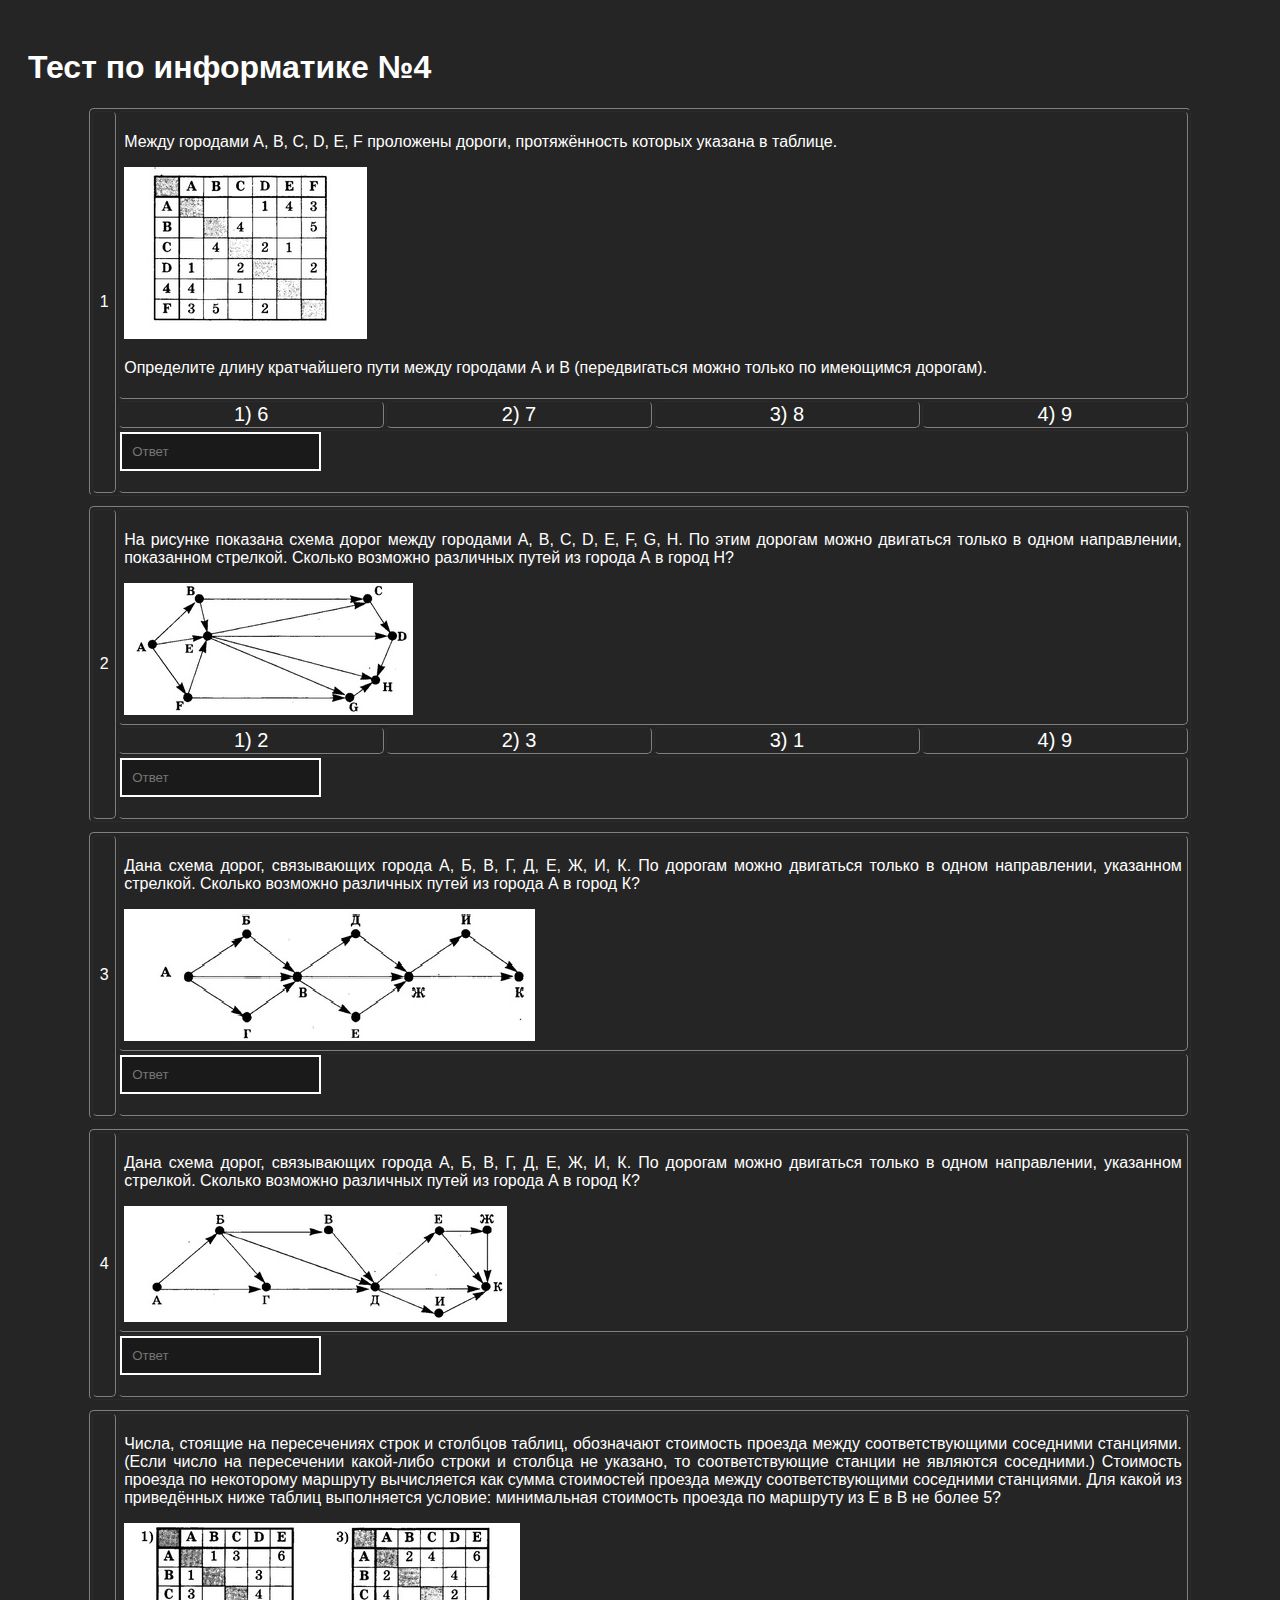
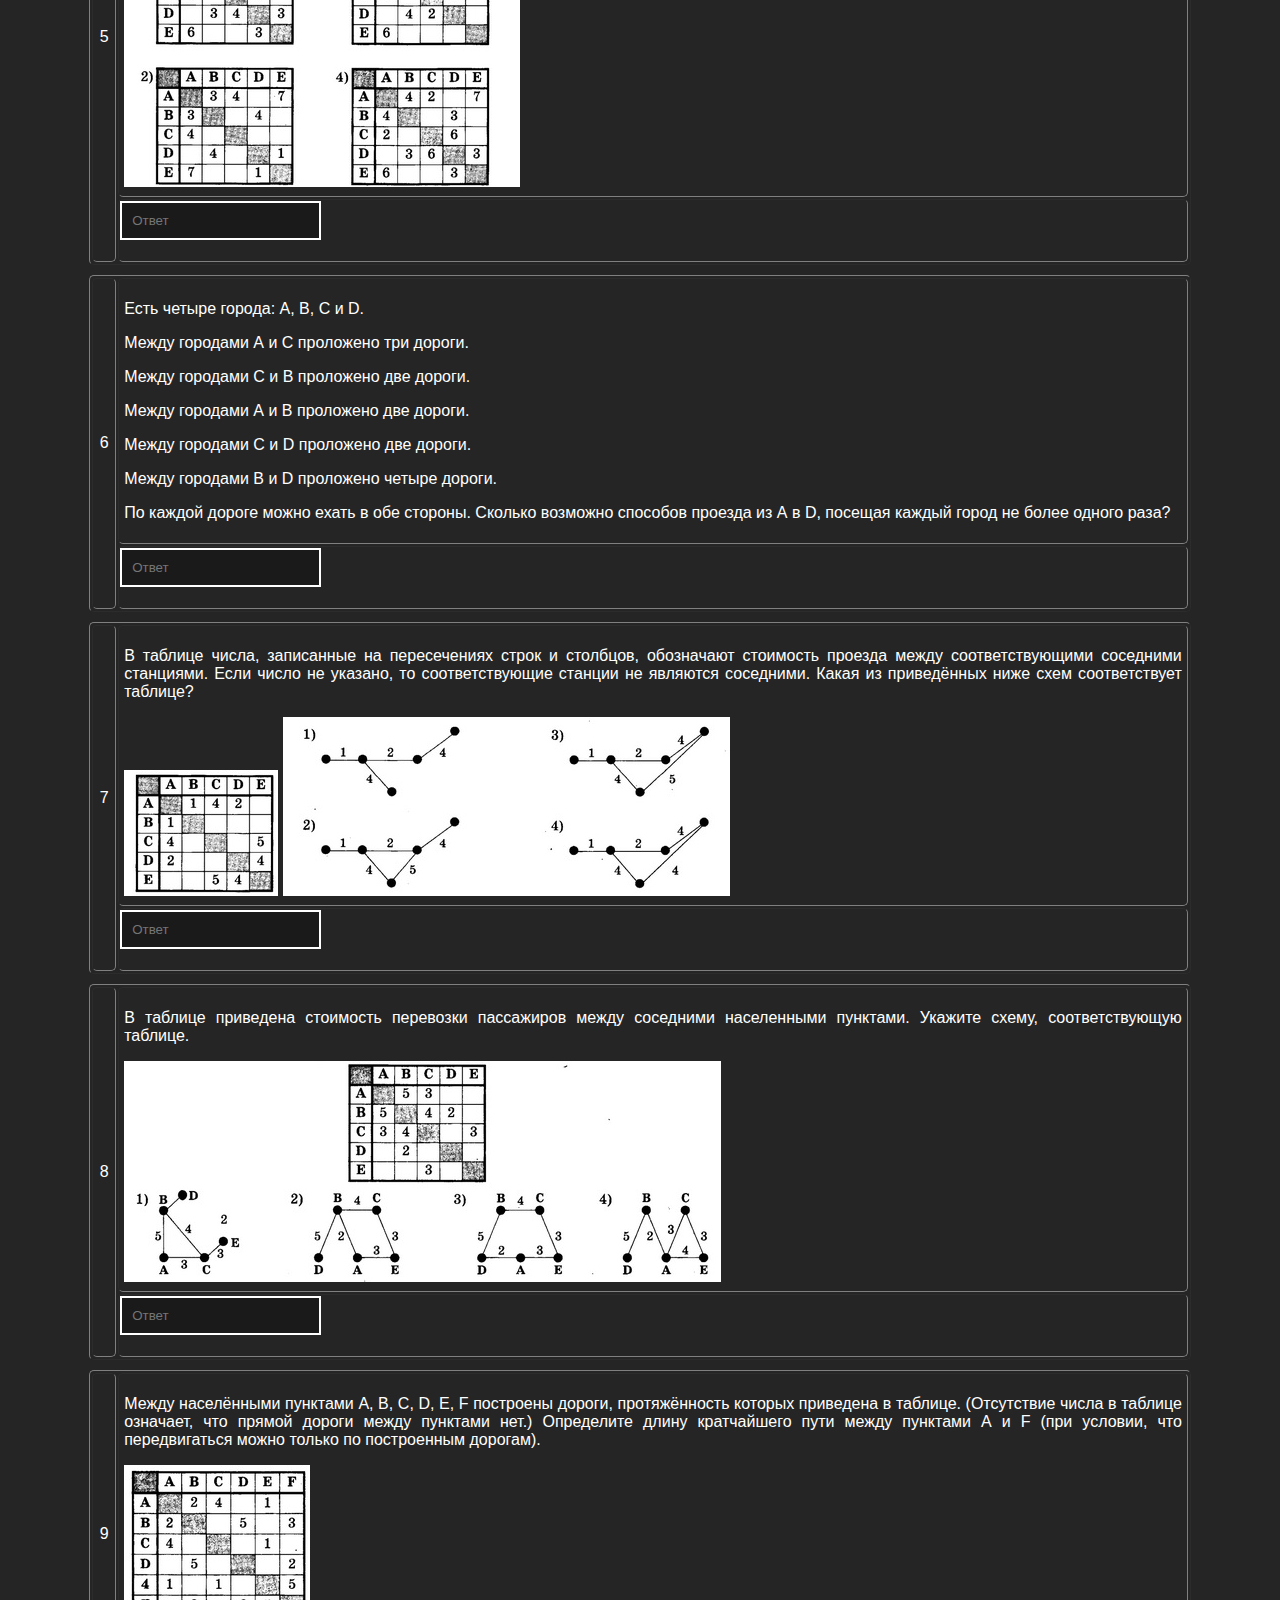
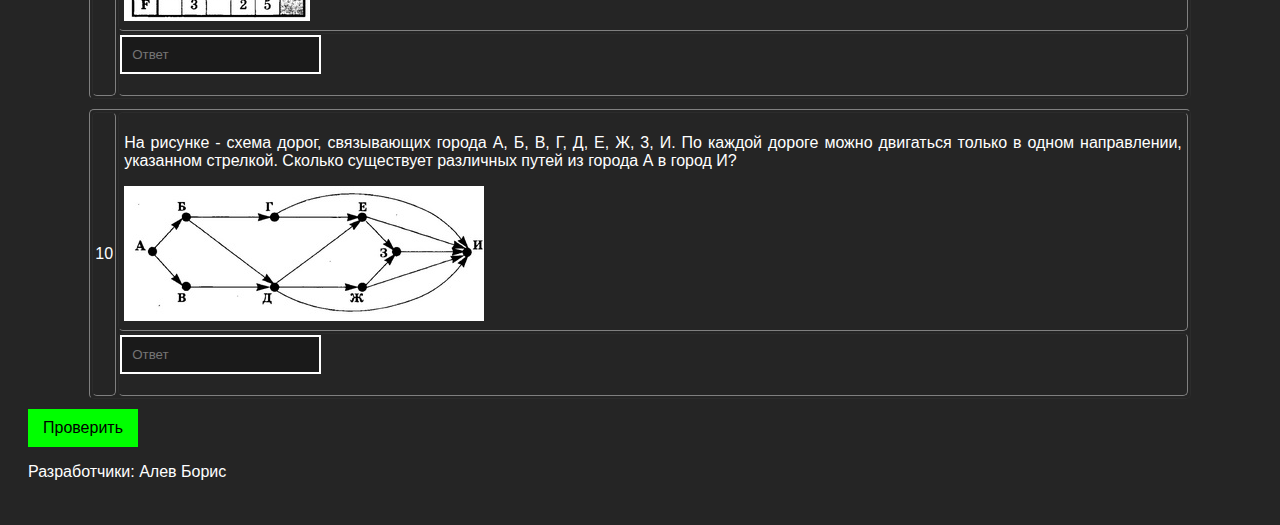
==== commit 4eb2f762: "Update index.html" ====
--- a/test/index.html
+++ b/test/index.html
@@ -19,7 +19,7 @@
         </tr>
         <tr>
             <td class="variant">1) 6</td>
-            <td class="variant">2) 7</td>
+            <td class="variant" id="c1">2) 7</td>
             <td class="variant">3) 8</td>
             <td class="variant">4) 9</td>
         </tr>
@@ -36,6 +36,12 @@
                 <p>На рисунке показана схема дорог между городами А, В, C, D, E, F, G, Н. По этим дорогам можно двигаться только в одном направлении, показанном стрелкой. Сколько возможно различных путей из города А в город Н?</p>
                 <img src="2.jpg"/>
             </td>
+        </tr>
+        <tr>
+            <td class="variant" id="c2">1) 2</td>
+            <td class="variant">2) 3</td>
+            <td class="variant">3) 1</td>
+            <td class="variant">4) 9</td>
         </tr>
         <tr>
             <td colspan="5">
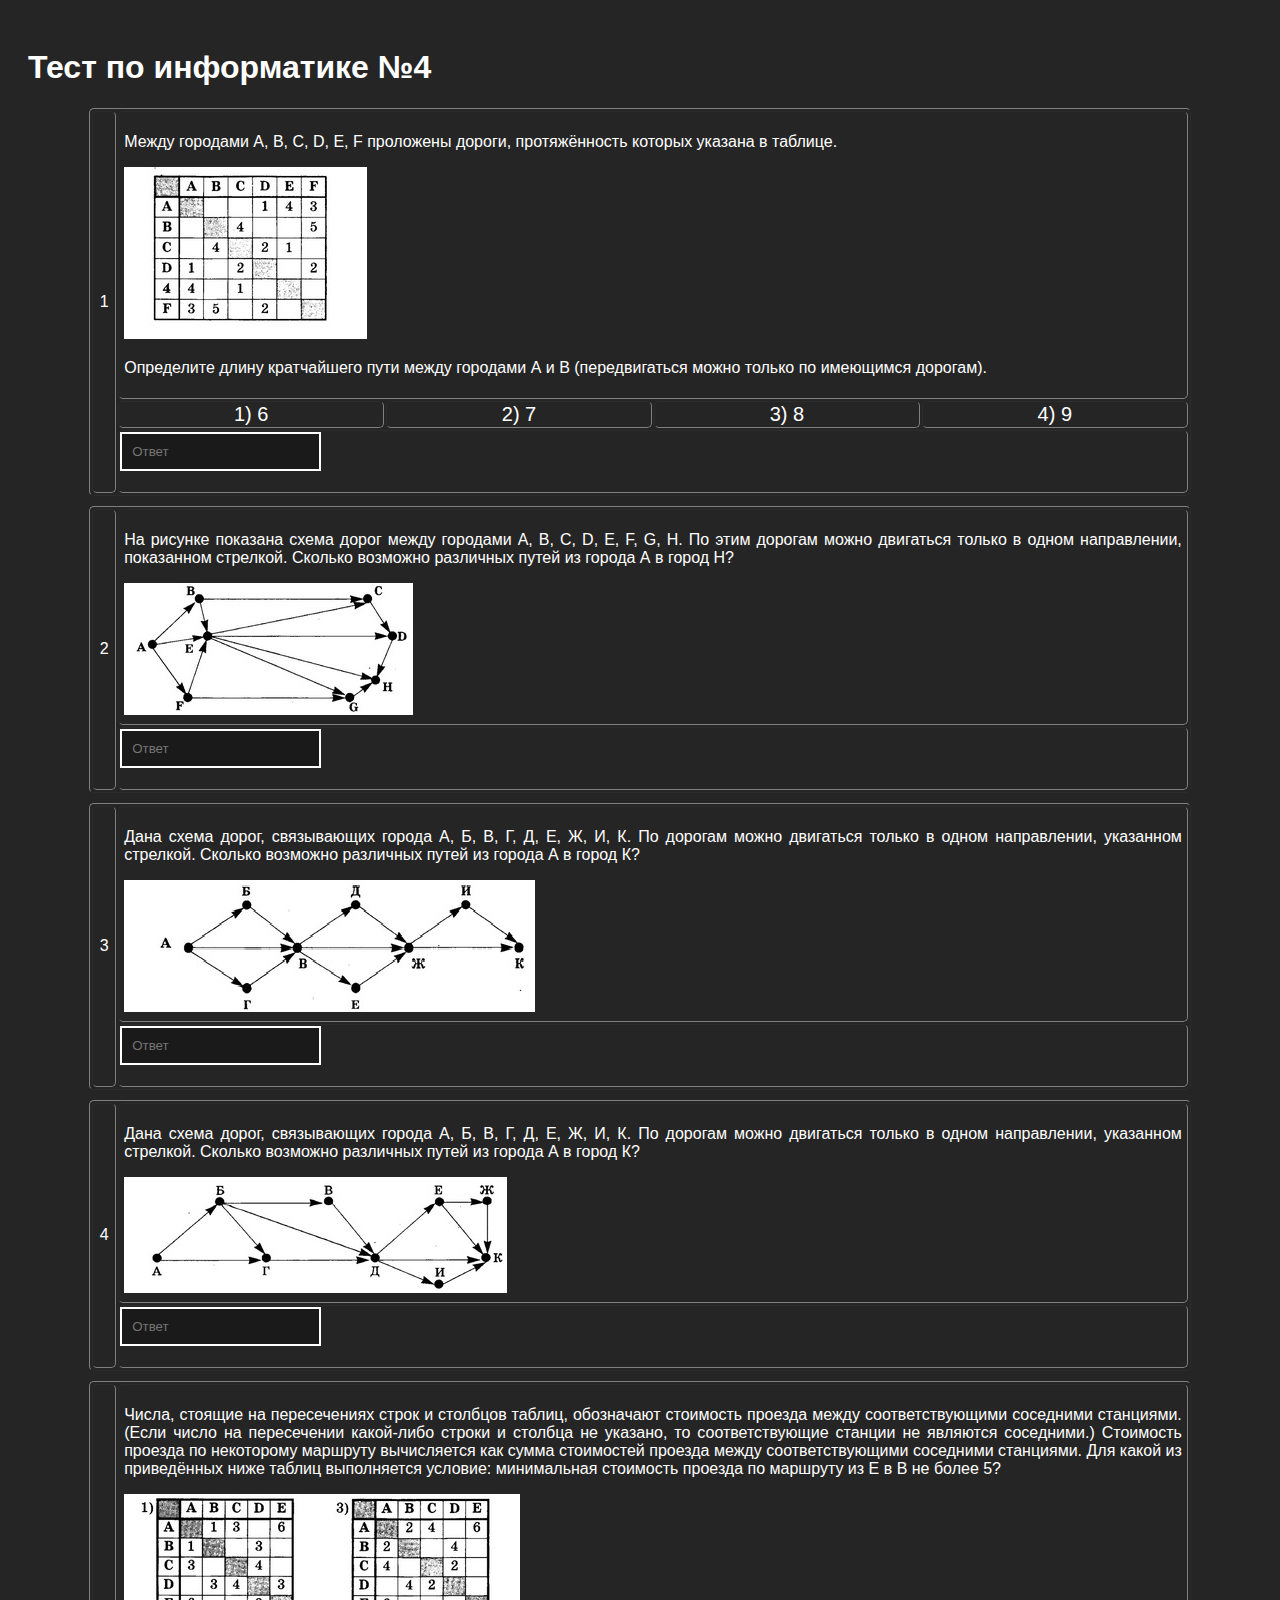
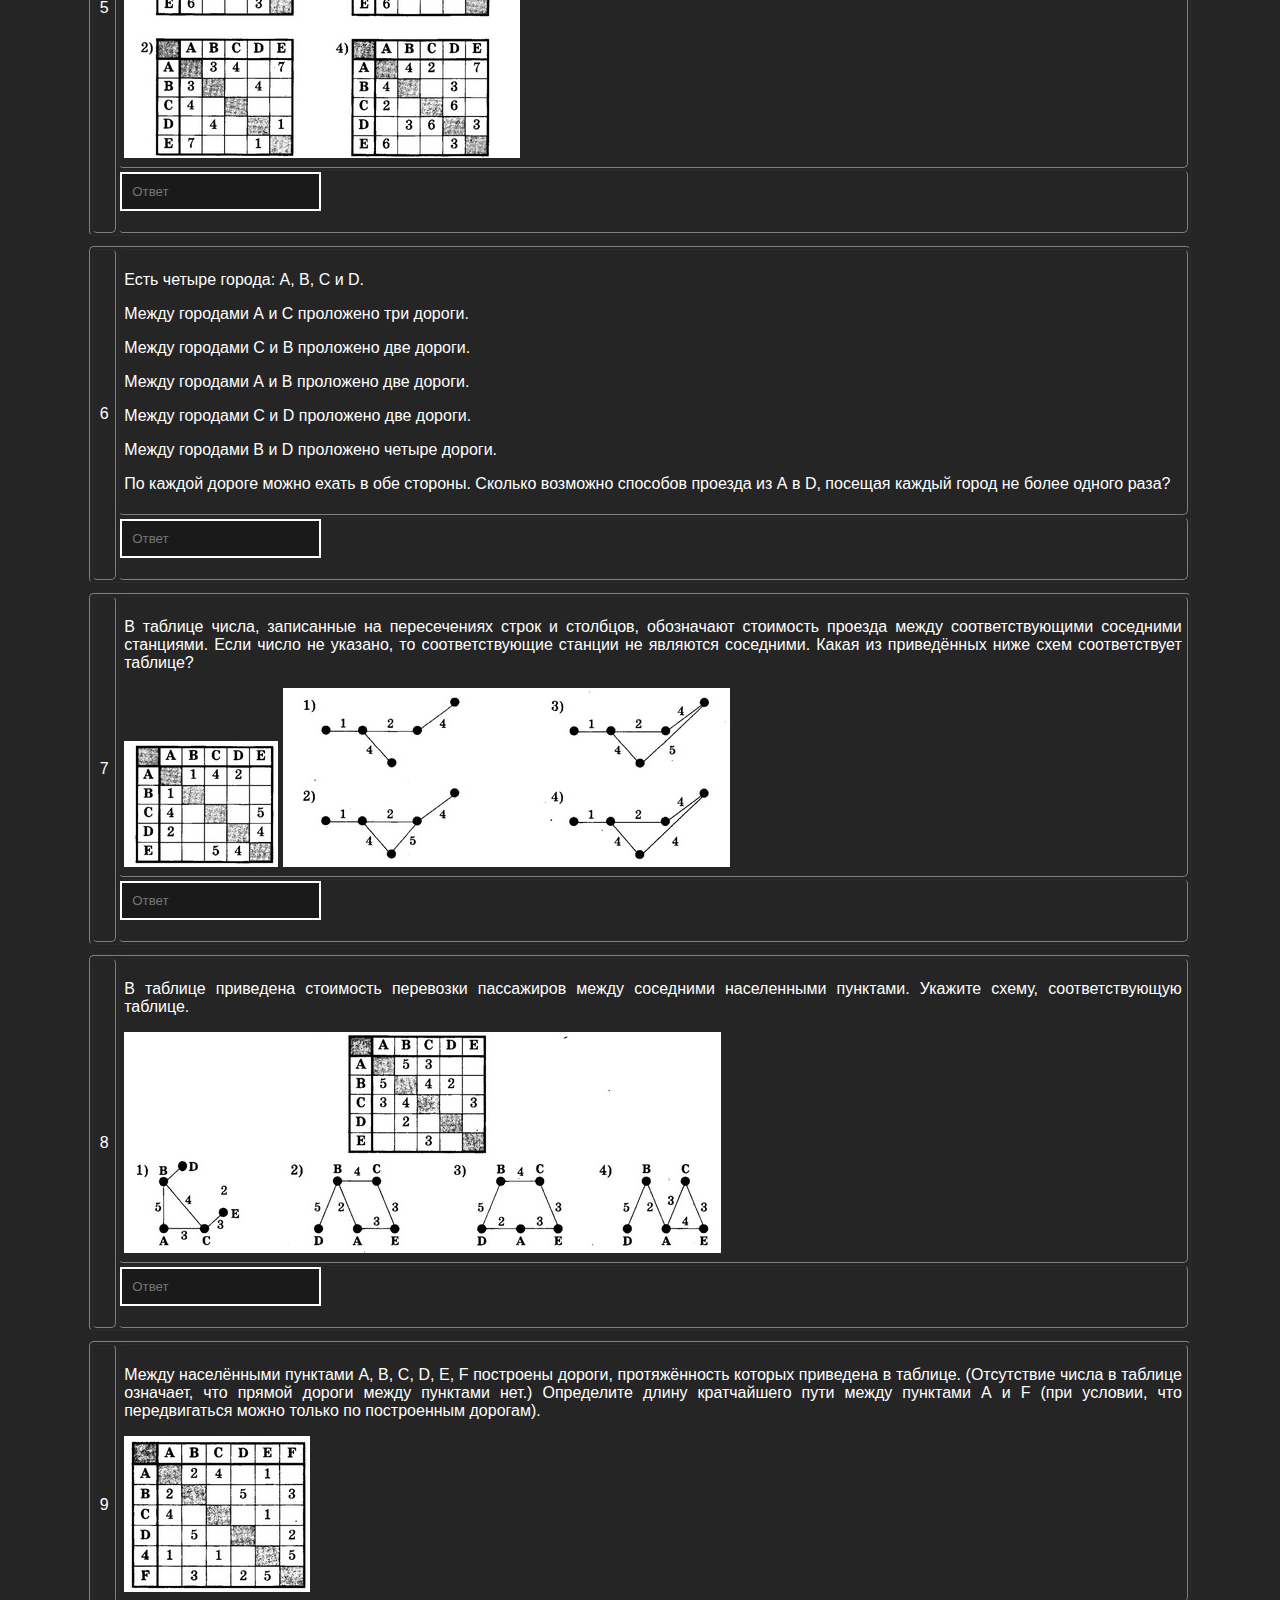
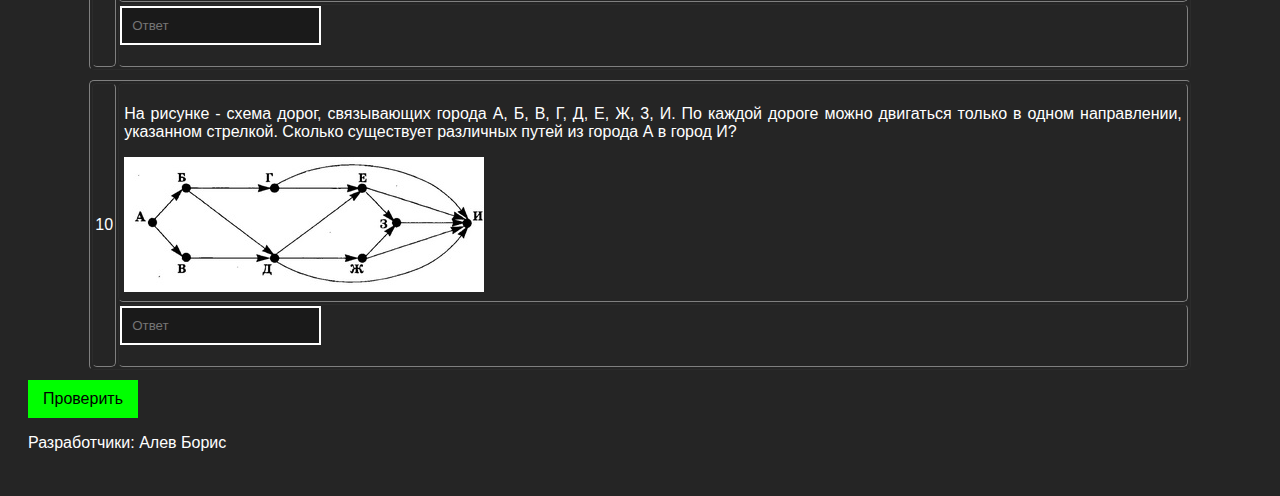
==== commit c6e328a7: "Update index.html" ====
--- a/test/index.html
+++ b/test/index.html
@@ -36,12 +36,6 @@
                 <p>На рисунке показана схема дорог между городами А, В, C, D, E, F, G, Н. По этим дорогам можно двигаться только в одном направлении, показанном стрелкой. Сколько возможно различных путей из города А в город Н?</p>
                 <img src="2.jpg"/>
             </td>
-        </tr>
-        <tr>
-            <td class="variant" id="c2">1) 2</td>
-            <td class="variant">2) 3</td>
-            <td class="variant">3) 1</td>
-            <td class="variant">4) 9</td>
         </tr>
         <tr>
             <td colspan="5">
